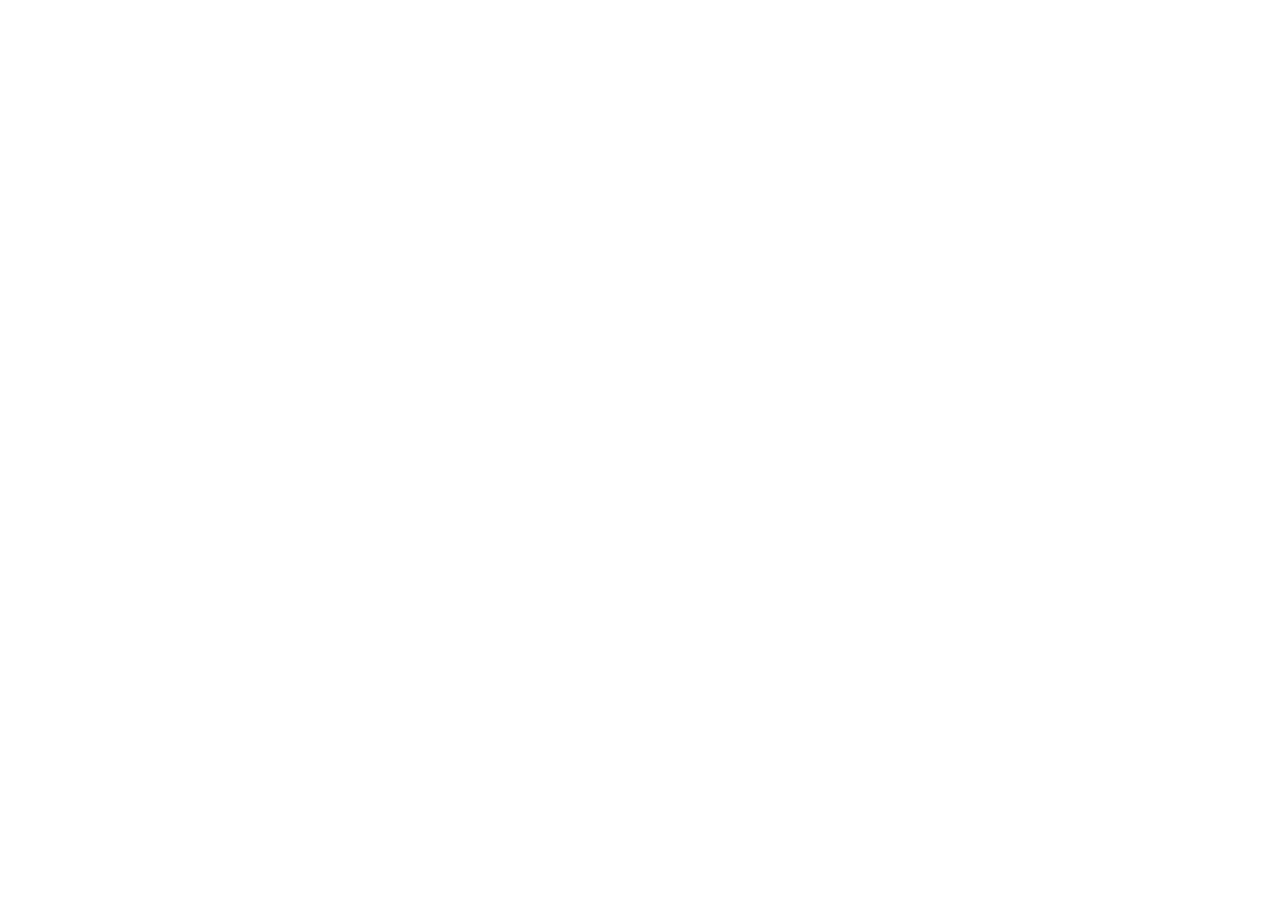
==== index.html @ fa28e3b9 "Add files via upload" ====
<!doctype html>
<html lang="en">
  <head>
    <meta charset="UTF-8" />
    <meta name="viewport" content="width=device-width, initial-scale=1.0" />
    <meta name="description" content="Digital Product Designer & Builder" />
    <title>Zoe’s Portfolio</title>
    <script type="module" crossorigin src="/assets/index-DohnIRMp.js"></script>
    <link rel="stylesheet" crossorigin href="/assets/index-BK97q9Hu.css">
  </head>
  <body>
    <div id="root"></div>
  </body>
</html>
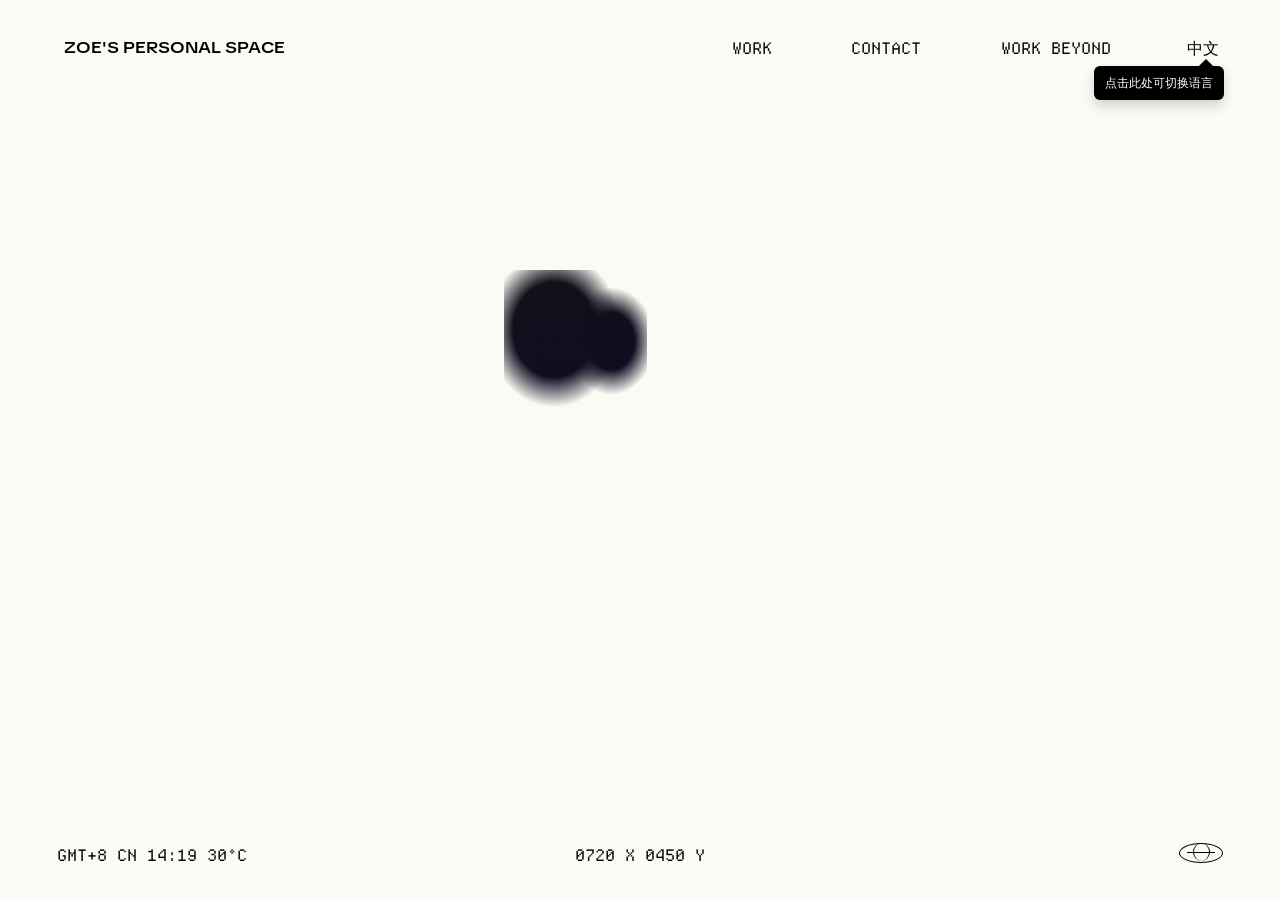
==== commit bbc1318e: "Add files via upload" ====
--- a/index.html
+++ b/index.html
@@ -5,7 +5,7 @@
     <meta name="viewport" content="width=device-width, initial-scale=1.0" />
     <meta name="description" content="Digital Product Designer & Builder" />
     <title>Zoe’s Portfolio</title>
-    <script type="module" crossorigin src="/assets/index-DohnIRMp.js"></script>
+    <script type="module" crossorigin src="/assets/index-DeuJqk6a.js"></script>
     <link rel="stylesheet" crossorigin href="/assets/index-BK97q9Hu.css">
   </head>
   <body>
--- a/assets/index-BK97q9Hu.css
+++ b/assets/index-BK97q9Hu.css
@@ -0,0 +1 @@
+@font-face{font-family:SourceHanSansCN;src:url(/fonts/SourceHanSansCN-Heavy.woff)format("woff");font-weight:900;font-display:swap}@font-face{font-family:TikTok;src:url(../fonts/TikTokSans.ttf)format("truetype");font-weight:100 900;font-display:swap}@font-face{font-family:GeistMono;src:url(../fonts/GeistMono[wght].ttf)format("truetype");font-weight:100 900;font-display:swap}@font-face{font-family:Departure;src:url(../fonts/DepartureMono-Regular.otf)format("opentype");font-weight:400;font-display:swap}:root{--label:#000;--label-d:#363630;--deep:#fbfaf4;--elevated:#efede7;--line:#3636301a;--accent:#c0fe04;--blue:#6196ff;color:var(--label);background:var(--deep);font-synthesis:none;font-family:TikTok,sans-serif}:root[data-theme=dark]{--label:#fff;--label-d:#e6e8e8;--deep:#0f1111;--elevated:#191b1b;--line:#e6e8e814}*{box-sizing:border-box}html,body,#root{min-width:320px;height:100%;margin:0;overflow:hidden}body{background:var(--deep)}a{color:inherit;text-decoration:none}button{color:inherit;font:inherit}.app-shell{isolation:isolate;background:var(--deep);color:#000;height:100%;position:relative}.light-field{z-index:-3;background:linear-gradient(135deg,#176bd8 0%,#76e6ff 55%,#fff 100%);transition:background .5s;position:fixed;inset:0;overflow:hidden}.light-field:before,.light-field:after{content:"";filter:blur(28px);opacity:.88;background:#fff9e9;border-radius:50%;width:105vw;height:22vw;min-height:180px;position:absolute;top:35%;left:-8vw;transform:rotate(32deg);box-shadow:0 -19vw 9vw #fbf6e7,0 20vw 11vw #e7f9ff}.light-field:after{opacity:.58;top:7%;left:28vw;transform:rotate(48deg)}:root[data-theme=dark] .light-field{background:linear-gradient(135deg,#176bd8 0%,#76e6ff 55%,#fff 100%)}:root[data-theme=dark] .light-field:before,:root[data-theme=dark] .light-field:after{opacity:.12;box-shadow:none;background:#2c4bd5}.canvas-shell{z-index:-2;pointer-events:none;position:fixed;inset:0}.canvas-shell canvas{display:block}.lenis{overscroll-behavior:none;scrollbar-color:var(--label) #50505038;scrollbar-width:auto;height:100%;overflow:hidden auto}.lenis::-webkit-scrollbar{width:8px}.lenis::-webkit-scrollbar-thumb{background:var(--label);border-radius:10px}.lenis::-webkit-scrollbar-track{background:#5050502e}html.home-document{height:auto;min-height:100%;overflow:clip auto}html.home-document body,html.home-document #root{height:auto;min-height:100%;overflow:visible}html.home-document .app-shell{height:auto;min-height:100svh}html.home-document .lenis{overscroll-behavior:auto;height:auto;overflow:visible}.solid-field{z-index:1;opacity:0;pointer-events:none;background:#e6e5e0;transition:opacity .42s;position:fixed;inset:0}.app-shell.on-solid .solid-field{opacity:1}.projection-shell{z-index:2;pointer-events:none;position:fixed;inset:0}.projection-shell canvas{display:block;width:100%!important;height:100%!important}:root[data-theme=dark] .projection-shell{filter:saturate(.38)brightness(.72);opacity:.78}.engineering-grid{z-index:20;pointer-events:none;background:repeating-linear-gradient(90deg,var(--line) 0 1px,transparent 1px calc(100% / 12)),repeating-linear-gradient(0deg,var(--line) 0 1px,transparent 1px calc(100% / 3));position:fixed;inset:0 3.8889%}.cross{color:#50505075;font:18px/1 GeistMono;position:absolute;transform:translate(-50%,-50%)}.cross-a{top:33.333%;left:0}.cross-b{top:33.333%;left:33.333%}.cross-c{top:33.333%;left:66.666%}.cross-d{top:33.333%;left:100%}.cross-e{top:66.666%;left:0}.cross-f{top:66.666%;left:66.666%}.site-header{z-index:40;justify-content:space-between;align-items:center;height:96px;display:flex;position:fixed;top:0;left:4.45%;right:4.45%}.brand{letter-spacing:-.025em;font-size:17px;font-weight:800}.desktop-nav{align-items:center;gap:50px;font:16px/1 Departure,monospace;display:flex}.desktop-nav button{cursor:pointer;background:0 0;border:0;padding:0}.menu-button{background:0 0;border:0;width:32px;height:32px;padding:6px;display:none;position:relative}.menu-button i{background:currentColor;height:2px;position:absolute;left:4px;right:4px}.nav-hint{z-index:50;pointer-events:none;opacity:0;visibility:hidden;flex-direction:row-reverse;padding:0 56px;transition:opacity .4s cubic-bezier(.25,1,.5,1),transform .4s cubic-bezier(.25,1,.5,1),visibility 0s .4s;display:flex;position:fixed;top:96px;left:0;right:0;transform:translateY(-4px)}.nav-hint.is-open{opacity:1;visibility:visible;transition:opacity .4s cubic-bezier(.25,1,.5,1),transform .4s cubic-bezier(.25,1,.5,1);transform:none}.nav-hint__column{background:var(--elevated);color:var(--label);text-transform:uppercase;flex:0 0 50%;padding:8px;font:14px/1.45 Departure,monospace;box-shadow:0 16px 42px #00000014}.nav-hint__column p{margin:0 0 22px}.nav-hint__column div{justify-content:space-between;gap:24px;display:flex}@media (width>=1280px){.nav-hint__column{flex-basis:33.3333%}}.contact-dialog{color:#f5f5f2;--lightningcss-light: ;--lightningcss-dark:initial;color-scheme:dark;background:#111116;border:1px solid #fff3;border-radius:14px;width:min(1104px,100vw - 48px);max-width:none;max-height:calc(100svh - 48px);margin:auto;padding:0;overflow:auto;box-shadow:0 32px 100px #00000094}.contact-dialog::backdrop{-webkit-backdrop-filter:blur(12px);background:#020305b8}.contact-dialog[open]{animation:.52s cubic-bezier(.16,1,.3,1) both contact-dialog-enter}.contact-dialog[open]::backdrop{animation:.36s ease-out both contact-backdrop-enter}.contact-dialog__panel{padding:34px}.contact-dialog__panel>header{border-bottom:1px solid #ffffff29;justify-content:space-between;align-items:center;padding-bottom:29px;font:14px/1 Departure,monospace;display:flex}.contact-dialog__panel>header p{margin:0}.contact-dialog__panel>header button{color:inherit;font:inherit;cursor:pointer;background:0 0;border:0}.contact-dialog__panel>header button:focus-visible,.contact-dialog__details a:focus-visible{outline-offset:5px;outline:2px solid #8248f3}.contact-dialog h2{letter-spacing:-.055em;margin:36px 0 50px;font-size:clamp(70px,7vw,125px);font-weight:800;line-height:.78}.contact-dialog__details{grid-template-columns:repeat(2,minmax(0,1fr));gap:14px;display:grid}.contact-dialog__details section{border:1px solid #ffffff26;border-radius:10px;flex-direction:column;justify-content:space-between;min-height:175px;padding:24px;display:flex}.contact-dialog__details span{color:#a893ff;font:13px/1 Departure,monospace}.contact-dialog__details strong,.contact-dialog__details a{color:#f5f5f2;letter-spacing:-.025em;overflow-wrap:anywhere;margin-top:22px;font-size:clamp(20px,2.1vw,30px);font-weight:650;line-height:1.05;text-decoration:none}.contact-dialog__wechat{grid-column:1/-1;grid-template-columns:1fr 228px;align-items:center;gap:34px;display:grid!important}.contact-dialog__wechat>div:first-child{flex-direction:column;min-width:0;display:flex}.contact-qr-frame{aspect-ratio:1;background:#f4f4ef;border-radius:8px;width:228px;padding:14px}.contact-qr-frame>img{object-fit:contain;width:100%;height:100%;display:block}.contact-qr-placeholder{background:#f4f4ef;grid-template-rows:repeat(21,1fr);grid-template-columns:repeat(21,1fr);width:100%;height:100%;padding:4px;display:grid;position:relative}.contact-qr-placeholder i{background:0 0}.contact-qr-placeholder i.is-filled{background:#111116}.contact-qr-placeholder b{aspect-ratio:1;color:#fff;background:#8248f3;border-radius:50%;place-items:center;width:38px;font:11px/1 Departure,monospace;display:grid;position:absolute;top:50%;left:50%;translate:-50% -50%;box-shadow:0 0 0 5px #f4f4ef}@keyframes contact-dialog-enter{0%{opacity:0;transform:translateY(28px)scale(.98)}to{opacity:1;transform:none}}@keyframes contact-backdrop-enter{0%{opacity:0}to{opacity:1}}@media (width<=640px){.contact-dialog{width:calc(100vw - 24px);max-height:calc(100svh - 24px)}.contact-dialog__panel{padding:18px}.contact-dialog h2{margin:28px 0 34px;font-size:16vw}.contact-dialog__details{grid-template-columns:1fr}.contact-dialog__details section{min-height:126px;padding:16px}.contact-dialog__wechat{grid-column:auto;grid-template-columns:1fr!important}.contact-qr-frame{justify-self:center;width:min(190px,100%);padding:12px}}.contact-dialog__details{grid-template-rows:repeat(2,minmax(0,1fr));grid-template-columns:repeat(2,minmax(0,1fr));align-items:stretch}.contact-dialog__details section{justify-content:flex-start;min-height:188px}.contact-dialog__details span{color:#86858a;font-size:26px}.contact-dialog__details strong,.contact-dialog__details a{margin-top:24px}.contact-dialog__wechat{flex-direction:column;grid-area:1/2/span 2;align-items:stretch;gap:24px;display:flex!important}.contact-dialog__wechat>div:first-child{flex:none}.contact-qr-frame{align-self:center;width:min(228px,100%);margin-top:auto}@media (width<=640px){.contact-dialog__details{grid-template-rows:none;grid-template-columns:1fr}.contact-dialog__details section{min-height:126px}.contact-dialog__details span{font-size:18px}.contact-dialog__wechat{grid-area:auto;gap:24px}.contact-qr-frame{margin-top:0}}.hud{z-index:40;pointer-events:none;grid-template-columns:1fr 1fr 1fr;align-items:end;font:16px/1 Departure,monospace;display:grid;position:fixed;bottom:37px;left:4.45%;right:4.45%}.hud span:nth-child(2){text-align:center}.globe{text-align:center;border:1.5px solid;border-radius:50%;justify-self:end;width:44px;height:20px;font-family:GeistMono;font-size:24px;line-height:16px}.mobile-clock,.mobile-ring{display:none}.hero{z-index:1;height:100svh;min-height:720px;padding:109px 4.45% 91px;position:relative}.hero-discipline{color:#000;letter-spacing:-.04em;text-transform:uppercase;font-variation-settings:"wght" 800,"wdth" 120;width:34%;font-size:clamp(42px,3.125vw,60px);font-weight:800;line-height:.9;position:absolute;top:108px;left:4.45%}.hero-principle{font:16px/1.55 GeistMono,monospace;position:absolute;top:95px;left:35.2%}.hero-bio{margin:0;font:16px/1.5 GeistMono,monospace;position:absolute;top:95px;left:66%}.hero h1{color:#000;letter-spacing:-.045em;font-variation-settings:"wght" 800,"wdth" 120;margin:0;font-size:clamp(88px,7.2vw,138px);font-weight:800;line-height:.89;position:absolute;bottom:94px;left:4.45%}.stickers{pointer-events:none;z-index:4;position:absolute;inset:0}.stickers img{object-fit:contain;filter:drop-shadow(0 1px #0000002e);width:94px;height:94px;animation:5s ease-in-out infinite alternate sticker-float;position:absolute}.sticker-a{top:-2%;left:35%;transform:rotate(7deg)}.sticker-b{top:18%;left:26%;transform:rotate(-13deg)}.sticker-c{top:25%;left:44%;transform:rotate(8deg)}.sticker-d{top:20%;left:71%;transform:rotate(14deg)}.sticker-e{top:43%;left:64%;transform:rotate(-20deg)}.sticker-f{top:52%;left:75%;transform:rotate(11deg)}.sticker-g{top:72%;left:66%;transform:rotate(-8deg)}.sticker-h{top:61%;left:84%;transform:rotate(18deg)}.sticker-i{top:87%;left:61%;transform:rotate(-16deg)}.sticker-j{top:90%;left:91%;transform:rotate(7deg)}.sticker-k{top:56%;left:46%;transform:rotate(-7deg)}.sticker-l{top:80%;left:37%;transform:rotate(17deg)}.stickers img:nth-child(2n){animation-delay:-2.1s}.stickers img:nth-child(3n){animation-delay:-3.4s}@keyframes sticker-float{to{translate:0 12px;rotate:4deg}}.about{background:var(--deep);z-index:3;grid-template-columns:repeat(12,1fr);gap:0;min-height:900px;padding:104px 4.45%;display:grid;position:relative}.portrait{aspect-ratio:1;object-fit:cover;filter:grayscale(.2);opacity:.74;grid-column:1/span 3;width:100%}.about-copy{grid-column:5/span 8;padding-left:8px}.about-copy p{letter-spacing:-.046em;margin:0 0 43px;font-size:clamp(43px,4.2vw,66px);line-height:.93}.about-copy .muted{color:#8f908c}.about-copy a{color:var(--label);text-underline-offset:8px;text-decoration:underline;text-decoration-thickness:2px}.work-section{z-index:3;background:var(--deep);min-height:2550px;padding:0 4.45% 110px;position:relative}.work-grid{grid-template-columns:repeat(12,1fr);gap:130px 0;display:grid}.work-image{background:#b8b8b8;position:relative;overflow:hidden}.work-image>img{width:100%;height:auto;transition:opacity .25s,transform .45s;display:block}.work-hover{opacity:0;object-fit:cover;position:absolute;inset:0;height:100%!important}.work-card:hover .work-image>img:first-child{transform:scale(1.008)}.work-image span{background:var(--accent);color:#000;padding:1px 4px;font:12px/1.35 Departure,monospace;position:absolute;top:0;right:0}.work-card p{justify-content:space-between;margin:12px 0 0;font-size:14px;line-height:1;display:flex}.work-card p b,.work-card p em{font-style:normal;font-weight:400}.work-card p em{font-family:Departure,monospace}.square .work-image{aspect-ratio:1}.square .work-image img{object-fit:cover;height:100%}.portrait .work-image{aspect-ratio:.711}.portrait .work-image img{object-fit:cover;height:100%}.hyperspace{z-index:30;color:#000;background:0 0;height:800svh;transition:color .3s ease-out;position:relative}.hyperspace.is-arrow-fullscreen{color:#fff}.hyper-sticky{background:0 0;height:100svh;position:sticky;top:0;overflow:hidden}.hyper-sticky canvas{z-index:1;width:100%;height:100%;position:absolute;inset:0;background:0 0!important}.hyper-copy{z-index:2;text-align:center;letter-spacing:-.04em;pointer-events:none;flex-direction:column;justify-content:center;align-items:center;font-size:clamp(60px,6.8vw,108px);font-weight:800;line-height:.9;display:flex;position:absolute;inset:0}.hyper-copy strong{transition:opacity .45s,transform .55s;display:block}.hyper-copy--two,.hyper-copy--last{opacity:0}.stage-0 .hyper-copy--one strong:nth-child(2),.stage-0 .hyper-copy--one strong:nth-child(3){opacity:.13}.stage-1 .hyper-copy--one strong:nth-child(3){opacity:.18}.stage-2 .hyper-copy--one,.stage-3 .hyper-copy--one{opacity:0}.stage-2 .hyper-copy--two,.stage-3 .hyper-copy--two{opacity:1}.stage-2 .hyper-copy--two strong:nth-child(3){opacity:.14}.hyper-principles{opacity:0;z-index:2;pointer-events:none;transition:opacity .5s;position:absolute;inset:0}.hyper-principles span{text-align:center;width:260px;font:20px/1.12 Departure,monospace;position:absolute}.hyper-principles span:first-child{top:18%;left:17%}.hyper-principles span:nth-child(2){top:18%;right:17%}.hyper-principles span:nth-child(3){bottom:17%;left:17%}.hyper-principles span:nth-child(4){bottom:17%;right:17%}.hyper-principles i{border:3px solid var(--accent);border-radius:50%;width:344px;height:344px;position:absolute;top:50%;left:50%;translate:-50% -50%}.hyper-principles i:last-child{width:230px;height:230px}.stage-4 .hyper-copy--two,.stage-5 .hyper-copy--two{opacity:0}.stage-4 .hyper-principles,.stage-5 .hyper-principles{opacity:1}.stage-6 .hyper-principles,.stage-7 .hyper-principles{opacity:0}.stage-6 .hyper-copy--last,.stage-7 .hyper-copy--last{opacity:1}.stage-6 .hyper-copy--last strong:last-child{opacity:.14}.contact-footer{z-index:3;height:100svh;min-height:720px;padding:64px 4.45%;position:relative;overflow:hidden}.footer-title{letter-spacing:-.055em;grid-template-columns:1fr 1fr;align-content:space-between;font-size:clamp(75px,10.2vw,157px);font-weight:800;line-height:.77;display:grid;position:absolute;inset:55px 4.45% 80px}.footer-title span:nth-child(2){text-align:right}.footer-title span:nth-child(3){grid-column:1/-1}.footer-title span:nth-child(4){text-align:right;grid-column:1/-1}.stickers--footer{z-index:3}.terminal-glyphs{color:var(--accent);z-index:4;font:clamp(28px,5vw,72px)/1 Departure,monospace;position:absolute;inset:0}.terminal-glyphs span{position:absolute}.terminal-glyphs span:first-child{top:38%;left:20%}.terminal-glyphs span:nth-child(2){top:38%;right:20%}.terminal-glyphs span:nth-child(3){top:59%;right:18%}.terminal-glyphs span:nth-child(4){bottom:12%;left:7%}.terminal-glyphs span:nth-child(5){bottom:7%;left:42%}.footer-links{z-index:5;gap:34px;font:14px/1 Departure,monospace;display:flex;position:absolute;bottom:31px;left:4.45%;right:4.45%}.footer-links span{margin-left:auto}.mobile-menu{background:var(--accent);color:#000;z-index:100;flex-direction:column;gap:12px;padding:28px 24px;font-size:12vw;font-weight:800;transition:translate .5s cubic-bezier(.22,1,.36,1);display:flex;position:fixed;inset:0;translate:100%}.mobile-menu.is-open{translate:0}.mobile-menu button{color:inherit;background:0 0;border:0;padding:0}.mobile-menu .menu-contact{font:inherit;font-size:inherit;font-weight:inherit;line-height:inherit;text-align:left}.mobile-menu .menu-close{align-self:flex-end;margin-bottom:60px;font:14px Departure}.menu-controls{gap:24px;margin-top:auto;font:14px/1 Departure,monospace;display:flex}.menu-controls button{font:inherit}.case-shell{background:var(--deep);height:100%;color:var(--label);transition:background .35s,color .35s;position:relative}.case-scroll{overscroll-behavior:contain;scrollbar-width:none;height:100%;overflow:hidden auto}.case-scroll::-webkit-scrollbar{display:none}.case-article{width:min(832px,100% - 48px);margin:0 auto;padding:192px 0 128px;font-size:16px;line-height:1.625}.case-article h1{letter-spacing:-.035em;margin:0;font-size:48px;font-weight:700;line-height:1.08}.case-article .case-date{color:#898985;margin:4px 0 14px;font:16px/1.4 TikTok,sans-serif}.case-article hr{border:0;border-top:1px solid var(--line);margin:0 0 14px}.case-article .case-year{color:#898985;margin:0 0 18px}.case-article p{margin:0 0 20px}.case-intro>p:not(.case-date):not(.case-year){color:#8b8b87}.case-intro a{color:var(--label)}.case-article a{text-underline-offset:3px;text-decoration:underline}.case-article code{background:var(--elevated);border-radius:4px;padding:2px 5px;font:14px/1.45 GeistMono,monospace}.case-article h2{letter-spacing:-.025em;margin:58px 0 18px;font-size:28px;line-height:1.15}.case-article h2.case-major{margin-top:66px;font-size:31px}.case-article h3{margin:48px 0 14px;font-size:22px;line-height:1.2}.case-article ul{margin:16px 0 28px;padding-left:22px}.case-article li{line-height:1.625}.case-article li::marker{color:var(--accent)}.case-pill{background:var(--elevated);border-radius:999px;justify-content:center;align-items:center;width:100%;height:52px;margin:8px 0 24px;padding:0 16px;font:16px/1 TikTok,sans-serif;display:flex;color:var(--label)!important;text-decoration:none!important}.case-figure img{background:var(--elevated);border:1px solid var(--line);border-radius:2px;width:100%;height:auto;display:block}.case-figure figcaption{color:#8a8a86;margin-top:8px;font-size:16px}.case-media-grid{grid-template-columns:repeat(2,minmax(0,1fr));gap:8px;margin-top:0;display:grid}.case-media-grid .case-figure,.case-section{margin:0}.case-module-list{margin:0 0 32px;padding-left:22px}.case-module-list li{padding:2px 0}.case-module-list li::marker{color:var(--accent)}.case-article pre{background:var(--elevated);color:var(--label-d);white-space:pre;border-radius:12px;margin:22px 0 25px;padding:46px 20px 17px;font:14px/1.65 GeistMono,monospace;position:relative;overflow:auto}.case-article pre:before{content:"Bash";border-bottom:1px solid var(--line);color:#aaa;align-items:center;height:36px;font:12px/1 GeistMono,monospace;display:flex;position:absolute;top:0;left:20px;right:20px}.case-article pre:after{content:"COPY";color:#8d8d89;font:11px/1 Departure,monospace;position:absolute;top:13px;right:20px}.case-article pre code{background:0 0;padding:0}.case-metadata{background:var(--elevated);border-radius:12px;margin:96px 0 0;padding:24px}.case-metadata>p{color:#898985;margin:0 0 28px;font-size:14px}.case-metadata dl{margin:0}.case-metadata dl div{border-top:1px solid var(--line);grid-template-columns:1fr 1fr;padding:13px 0;font-size:14px;display:grid}.case-metadata dt{color:#898985}.case-metadata dd{text-align:right;margin:0}.reunimos-frame{background:#dcd6ef;border:0;border-radius:12px;width:100%;height:600px;margin:18px 0 0;display:block}.route-transition{z-index:120;pointer-events:none;opacity:0;clip-path:circle(0);background:#0f1111;transition:clip-path .52s cubic-bezier(.22,1,.36,1),opacity 0s .52s;position:fixed;inset:0}.route-transition i{opacity:.12;background-image:radial-gradient(circle,#fff 1px,#0000 1.3px);background-size:16px 16px;position:absolute;inset:0}.route-is-covering .route-transition{opacity:1;clip-path:circle(145%);transition:clip-path .52s cubic-bezier(.22,1,.36,1)}@media (width<=1023px){.engineering-grid{background:repeating-linear-gradient(90deg,var(--line) 0 1px,transparent 1px 50%),repeating-linear-gradient(0deg,var(--line) 0 1px,transparent 1px calc(100% / 3));inset:0 16px}.cross-b,.cross-c,.cross-f{left:50%}.cross-d{left:100%}.site-header{height:72px;left:24px;right:24px}.brand{font-size:17px}.desktop-nav,.nav-hint{display:none}.menu-button{display:block}.hud{font-size:16px;display:block;bottom:25px;left:24px;right:24px}.hud>span:not(.mobile-clock):not(.mobile-ring){display:none}.mobile-clock,.mobile-ring{display:block}.mobile-ring{font-family:GeistMono;font-size:20px;position:absolute;bottom:0;right:7px}.hero{height:100svh;min-height:680px;padding:0 24px}.hero-discipline,.hero-principle{display:none}.hero h1{font-size:clamp(29px,8.2vw,39px);line-height:.92;top:73px;bottom:auto;left:24px}.hero-bio{font-size:16px;line-height:1.5;inset:auto 24px 76px}.desktop-only{display:none}.stickers img{width:61px;height:61px}.sticker-a{top:-2%;left:67%}.sticker-b{top:8%;left:68%}.sticker-c{top:19%;left:38%}.sticker-d{top:15%;left:78%}.sticker-e{top:44%;left:22%}.sticker-f{top:46%;left:65%}.sticker-g{top:38%;left:45%}.sticker-h{top:58%;left:80%}.sticker-i{top:88%;left:46%}.sticker-j{top:97%;left:-5%}.sticker-k{top:39%;left:70%}.sticker-l{top:67%;left:21%}.about{min-height:1180px;padding:100px 24px;display:block}.portrait{width:50%;margin:0 0 100px}.about-copy{padding:0}.about-copy p{margin-bottom:46px;font-size:clamp(34px,9.8vw,48px);line-height:.98}.work-section{min-height:3300px;padding:0 16px 100px}.work-grid{grid-template-columns:1fr 1fr;row-gap:85px}.work-card{padding:8px;grid-column:auto!important}.work--hero,.work--wide-left,.work--wide-right{grid-column:1/-1!important}.work-card p{gap:12px;font-size:12px}.work-card p em{text-align:right}.work-image span{font-size:10px}.hyper-copy{font-size:13vw}.hyper-principles span{width:130px;font-size:12px}.hyper-principles span:first-child{top:18%;left:3%}.hyper-principles span:nth-child(2){top:18%;right:3%}.hyper-principles span:nth-child(3){bottom:18%;left:3%}.hyper-principles span:nth-child(4){bottom:18%;right:3%}.hyper-principles i{width:260px;height:260px}.hyper-principles i:last-child{width:170px;height:170px}.contact-footer{min-height:680px;padding:40px 24px}.footer-title{flex-direction:column;justify-content:space-between;font-size:15vw;line-height:.82;display:flex;inset:76px 24px 92px}.footer-title span:nth-child(2),.footer-title span:nth-child(4){text-align:right}.footer-links{gap:14px;font-size:10px;left:24px;right:24px}.footer-links span{display:none}.stickers--footer img{width:80px;height:80px}.terminal-glyphs{font-size:11vw}}.site-header{pointer-events:none;align-items:center;height:96px;top:0;left:56px;right:56px}.site-header>a,.site-header nav,.site-header button{pointer-events:auto}.brand,.desktop-nav>a,.desktop-nav>button,.desktop-nav .work-nav>a{text-transform:uppercase;padding:8px;position:relative}.brand{letter-spacing:0;white-space:nowrap;font-variation-settings:"wght" 800,"wdth" 120;align-items:center;width:clamp(320px,31.25vw,600px);height:82px;padding:30px 8px;font-size:clamp(26px,2.083vw,40px);font-weight:800;line-height:1;display:flex}.brand:before,.desktop-nav>a:before,.desktop-nav>button:before,.desktop-nav .work-nav>a:before{content:"";pointer-events:none;border:2px dotted #0000;transition:border-color .2s;position:absolute;inset:0}.desktop-nav{text-transform:uppercase;justify-content:space-between;gap:clamp(12px,.833vw,16px);width:clamp(520px,36.44vw,700px);height:82px;font-family:Departure,monospace;font-size:clamp(24px,1.5625vw,30px);font-weight:600;line-height:1}.desktop-nav .language-switch{text-transform:none;min-width:42px;padding-inline:4px}@media (width>=1280px){.desktop-nav{width:clamp(520px,36.44vw,700px)}}@media (hover:hover){.brand:hover:before,.desktop-nav>a:hover:before,.desktop-nav>button:hover:before,.desktop-nav .work-nav>a:hover:before{border-color:currentColor}}.work-nav{align-items:center;height:100%;display:flex;position:relative}.work-dropdown{z-index:60;-webkit-backdrop-filter:blur(12px);opacity:0;visibility:hidden;pointer-events:none;background:#ffffff80;border:1px dotted;flex-direction:column;min-width:240px;padding:8px 0;transition:opacity .2s,transform .2s,visibility 0s linear .2s;display:flex;position:absolute;top:calc(100% - 8px);right:0;transform:translateY(-8px)}.work-nav:hover .work-dropdown,.work-nav:focus-within .work-dropdown{opacity:1;visibility:visible;pointer-events:auto;transition-delay:0s;transform:none}.work-dropdown a{color:inherit;white-space:nowrap;padding:10px 16px;font:14px/1 Departure,monospace;display:block}.work-dropdown a:hover,.work-dropdown a:focus-visible{background:#bfeaff;outline:none}.menu-button{width:40px;height:40px;padding:8px}.menu-button i{height:2px;left:8px;right:8px}.menu-button i:first-child{top:14px}.menu-button i:last-child{top:24px}.about,.work-section{background:0 0}.about{grid-template-columns:repeat(12,minmax(0,1fr));height:auto;min-height:0;padding:96px 56px 112px}.about-portrait-wrap{aspect-ratio:1;grid-column:1/span 3;padding:8px;position:relative}.about-copy{flex-direction:column;grid-column:5/span 8;gap:24px;padding:0;display:flex}.about-copy p{letter-spacing:0;margin:0;padding:8px;font-size:4.2svw;line-height:1}.about-copy .muted{color:var(--label-d);opacity:.48}.svg-sign{z-index:4;pointer-events:none;width:75%;position:absolute;top:-3.125%;left:-8.333%;overflow:visible}.svg-sign__path{opacity:0;fill:none;stroke-linecap:round;stroke-linejoin:round;stroke-dasharray:var(--path-len);stroke-dashoffset:var(--path-len)}.svg-sign.is-drawing .svg-sign__path{animation:svg-sign-show 0s linear var(--path-delay) forwards,svg-sign-draw var(--path-dur) linear var(--path-delay) forwards}@keyframes svg-sign-show{to{opacity:1}}@keyframes svg-sign-draw{to{stroke-dashoffset:0}}.work-section{min-height:0;margin:0;padding:96px 56px}.work-grid{grid-template-columns:repeat(12,minmax(0,1fr));gap:calc(8.33333vw - 9.33333px) 0}.work-card{padding:8px;display:block}.work-card--placeholder{visibility:hidden;pointer-events:none}.work-image{background:0 0;width:100%;position:relative;overflow:visible}.work-image>img{visibility:hidden;object-fit:cover;filter:none;width:100%;height:100%;display:block;opacity:0!important}.work-image span{z-index:2;text-transform:uppercase;font-size:12px;line-height:1.35}.work-card p{text-transform:uppercase;gap:12px;margin:12px 0 0;font-size:14px;line-height:20px}.portrait .work-image,.square .work-image{aspect-ratio:auto}.portrait .work-image img,.square .work-image img{height:100%}.pixel-cursor-trail{z-index:35;pointer-events:none;position:fixed;inset:0;overflow:hidden}.pixel-cursor-trail i{opacity:0;will-change:transform,opacity;background:#c0fe04;width:16px;height:16px;position:absolute;top:0;left:0}.hyper-sticky canvas{display:block}.hyper-copy{letter-spacing:0;text-transform:uppercase;font-variation-settings:"wdth" 120;font-size:6.8svw;line-height:1}.hyper-copy strong{font:inherit;font-weight:800}.hyper-principles.phase-content>span{padding:8px;font-size:30px;line-height:1.25}@media (width<=1279px) and (width>=1024px){.work--wide-left{grid-column:1/span 6}.work--wide-right{grid-column:7/span 6}.work--small-a{grid-column:5/span 4}.work--small-b{grid-column:9/span 4}.work--third-a{grid-column:1/span 4}.work--third-b{grid-column:5/span 4}.work--third-c{grid-column:9/span 4}}@media (width<=1023px){.site-header{height:72px;left:24px;right:24px}.brand{width:auto;height:auto;padding:0;font-size:17px;line-height:24px}.brand:before{inset:-8px}.about{grid-template-columns:repeat(12,minmax(0,1fr));gap:0;height:auto;min-height:0;padding:72px 16px 112px;display:grid}.about-portrait-wrap{grid-column:1/span 6;margin:0 0 96px;padding:8px}.about-portrait{width:100%;height:100%;margin:0}.about-copy{grid-column:1/-1;gap:24px;padding:0}.about-copy p{padding:8px;font-size:9.8svw;line-height:1}.work-section{height:auto;min-height:0;padding:72px 16px 112px}.work-grid{grid-template-columns:repeat(12,minmax(0,1fr));row-gap:calc(8.33333vw - 2.66667px)}.work-card{padding:8px}.work--hero,.work--wide-left,.work--wide-right{grid-column:1/-1!important}.work--small-a,.work--small-b,.work--third-a,.work--third-b,.work--third-c{grid-column:span 6!important}.work-card p{font-size:12px}.work-image span{font-size:10px}.pixel-cursor-trail{display:none}.hyper-copy{font-size:7.2svw}.hyper-principles.phase-content>span{padding:8px;font-size:5.6svw;line-height:1.25}}@media (prefers-reduced-motion:reduce){*,:before,:after{scroll-behavior:auto!important;animation-duration:.001ms!important;animation-iteration-count:1!important}.hyper-sticky canvas{opacity:.7}}@media (width>=1024px){.hero h1{font-size:clamp(88px,7.2vw,138px)}.about{height:792px;min-height:0;padding:104px 3.8889%}.portrait{filter:grayscale(.9);opacity:.43;padding:8px}.about-copy{padding:0 8px}.about-copy p{letter-spacing:0;line-height:1}.work-section{padding-left:3.8889%;padding-right:3.8889%}.work-grid{row-gap:111px}.work-section{margin-bottom:-23px}}.work-image{background:#b5b5b5}.work-image>img{opacity:.36;filter:saturate(.32)brightness(1.12)}.work-card:hover .work-hover{opacity:.42}.globe{font-size:0;line-height:normal;position:relative}.globe:before{content:"";border-top:1px solid;position:absolute;top:8px;left:7px;right:7px}.globe:after{content:"";border-left:1px solid;border-right:1px solid;border-radius:50%;width:15px;height:18px;position:absolute;top:-1px;left:13px}@media (width<=1023px){.about{height:900px;min-height:0;padding:100px 16px}.portrait{filter:grayscale(.9);opacity:.43;padding:8px}.about-copy{padding:0 8px}.about-copy p{letter-spacing:0;line-height:1}.work-section{height:1961px;min-height:0}.work-grid{row-gap:33px}}.site-header,.hud{transition:color .3s ease-out}.app-shell:not(.on-black) .site-header,.app-shell:not(.on-black) .hud{color:#000}.app-shell:not(.on-black) .engineering-grid{--line:#3636301a}.app-shell.on-black .site-header,.app-shell.on-black .hud{color:#fff}.app-shell.on-black .engineering-grid{--line:#ffffff1a}.stage-4 .hyper-copy--one,.stage-5 .hyper-copy--one,.stage-6 .hyper-copy--one,.stage-7 .hyper-copy--one{opacity:0}.hyper-copy strong{font-variation-settings:"wdth" 120}@media (width<=1023px){.hyper-copy{font-size:7.2svw}.hyper-principles span{width:150px;font:20px/1.12 TikTok,sans-serif}.hyper-principles i,.hyper-principles i:last-child{border-width:2px;width:78%;height:44px}.hyper-principles i:first-of-type{top:39%}.hyper-principles i:nth-of-type(2){top:45%}.hyper-principles i:nth-of-type(3){top:52%}.hyper-principles i:nth-of-type(4){top:57.5%}.hyper-principles i:nth-of-type(5){top:64%}.hyper-principles span:first-child{text-align:left;top:24%;left:6%}.hyper-principles span:nth-child(2){text-align:left;top:36%;left:36%}.hyper-principles span:nth-child(3){text-align:left;top:51%;bottom:auto;left:6%}.hyper-principles span:nth-child(4){text-align:left;inset:64% auto auto 36%}}.mobile-clock--dark{display:none}.footer-title{opacity:0}.preloader{z-index:80;pointer-events:none;background:#0f1111;animation:.25s 1.55s both preloader-hide;position:fixed;inset:0}.preloader:before{content:"";-webkit-mask-image:radial-gradient(circle at 50% 50%,transparent 0,transparent var(--hole,0%),#000 calc(var(--hole,0%) + 1%));mask-image:radial-gradient(circle at 50% 50%,transparent 0,transparent var(--hole,0%),#000 calc(var(--hole,0%) + 1%));background:#fbfaf4;animation:1.4s cubic-bezier(.22,1,.36,1) .15s both preloader-hole;position:absolute;inset:0}.preloader i{opacity:.42;mix-blend-mode:multiply;background-image:radial-gradient(circle,#0f1111 1.2px,#0000 1.4px);background-size:16px 16px;animation:1.4s .15s both preloader-dots;position:absolute;inset:0}@property --hole{syntax:"<percentage>";inherits:false;initial-value:0%}@keyframes preloader-hole{to{--hole:145%}}@keyframes preloader-dots{to{opacity:0}}@keyframes preloader-hide{to{opacity:0;visibility:hidden}}:root[data-theme=dark] .preloader:before{background:#0f1111}:root[data-theme=dark] .preloader{background:#00000d}@media (width<=1023px){.app-shell.on-black .mobile-clock--light{display:none}.app-shell.on-black .mobile-clock--dark{display:block}.app-shell.on-footer .mobile-clock{display:none}.mobile-ring{border:3px solid;border-radius:50%;width:12px;height:12px;font-size:0!important;bottom:0!important;right:8px!important}.app-shell.on-black .mobile-ring{border:5px solid #464646;border-right-color:#fff;width:29px;height:29px;bottom:-7px!important}.footer-links{display:none}.terminal-glyphs span:first-child,.terminal-glyphs span:nth-child(2){top:45%}.terminal-glyphs span:nth-child(3){top:52%}.terminal-glyphs span:nth-child(n+4){font-size:12px}.terminal-glyphs span:nth-child(4){bottom:118px;left:24px}.terminal-glyphs span:nth-child(5){bottom:78px;left:50%}.terminal-glyphs span:nth-child(6){bottom:78px;left:24px}.terminal-glyphs span:nth-child(7){bottom:78px;left:34%}.terminal-glyphs span:nth-child(8){color:var(--label);bottom:27px;left:24px}.case-article{width:auto;margin:0;padding:126px 24px 104px;font-size:16px;line-height:1.58}.case-article h1{font-size:38px;line-height:1.04}.case-article .case-date{margin-top:8px}.case-article hr{margin-bottom:24px}.case-article h2{margin-top:58px;font-size:27px}.case-article h3{font-size:21px}.case-media-grid{grid-template-columns:1fr;gap:10px}.case-pill{margin-bottom:34px}.case-article pre{margin-left:-8px;margin-right:-8px;padding:20px;font-size:12px}.case-metadata{margin-top:72px;padding:20px}.reunimos-frame{border-radius:14px;height:600px}}.case-metadata{background:var(--elevated);border-radius:12px;margin-top:64px;padding:24px;font-size:14px}.case-metadata h2{letter-spacing:0;margin:0 0 24px;font-size:16px}.metadata-stats{border-bottom:1px solid var(--line);grid-template-columns:repeat(3,1fr);padding-bottom:27px;margin:0 0 27px!important;display:grid!important}.metadata-stats div{border:0!important;padding:0!important;display:block!important}.metadata-stats dt{color:var(--label);margin:0 0 8px;font-weight:700}.metadata-stats dd{color:#898985;font-family:Departure,monospace;text-align:left!important;margin:0!important}.metadata-links{grid-template-columns:repeat(3,1fr);display:grid}.metadata-links strong{font-weight:700}.metadata-links>div{color:#898985;flex-direction:column;gap:6px;font-family:Departure,monospace;display:flex}.metadata-links a{text-decoration:none}@media (width<=1023px){.case-article hr{margin-bottom:20px}.case-article pre{padding:46px 20px 17px}.case-metadata{margin-top:56px;padding:20px}.case-metadata h2{margin-top:0;font-size:16px}.metadata-stats{grid-template-columns:1fr;gap:18px}.metadata-links{grid-template-columns:1fr 1fr;gap:20px}.metadata-links>strong{grid-column:1/-1}}.case-lede{margin-top:16px}.case-lede>p{color:#8b8b87;margin:0}.case-lede>p+p{margin-top:12px}.case-lede a{color:var(--label)}.case-article h2{font-size:24px}.case-article h2.case-major{font-size:28px}.case-article h3{font-size:20px}.case-article p{margin-bottom:16px}.case-figure,.case-pill{margin:24px 0}.case-metadata h2{font-size:16px}@media (width<=1023px){.case-article{padding-top:calc(72px + 10svh);font-size:14px;line-height:1.625}.case-article h1{font-size:30px}.case-article .case-date,.case-article .case-year{font-size:14px}.case-article h2{margin-top:40px;font-size:20px}.case-article h2.case-major{margin-top:48px;font-size:24px}.case-article h3{margin-top:36px;font-size:18px}.case-article p{margin-bottom:14px}.case-figure figcaption{font-size:14px}.case-metadata{padding:16px}.metadata-stats,.metadata-links{grid-template-columns:repeat(2,1fr);gap:24px}.metadata-links>strong{display:none}}.case-shell{--elevated:#36363009}:root[data-theme=dark] .case-shell{--elevated:#e6e8e80d}.metadata-stats{border-bottom-style:dashed}.case-wasm_design_utils pre:before{content:"JavaScript"}.case-wasm_design_utils pre:first-of-type:before{content:"Bash"}.case-shore_icon pre:first-of-type:before{content:"XML"}.case-shore_icon pre:last-of-type:before{content:"JSON"}.case-figure img{cursor:zoom-in}.case-lightbox{z-index:70;opacity:0;visibility:hidden;pointer-events:none;background:#080909f0;place-items:center;padding:56px;transition:opacity .35s,visibility 0s .35s;display:grid;position:fixed;inset:0}.case-lightbox.is-open{opacity:1;visibility:visible;pointer-events:auto;transition:opacity .35s}.case-lightbox img{object-fit:contain;cursor:zoom-out;filter:drop-shadow(0 22px 70px #00000052);max-width:100%;max-height:100%;display:block}.case-lightbox button{color:#fff;cursor:pointer;background:0 0;border:0;font:14px/1 Departure,monospace;position:absolute;top:24px;right:24px}@media (width<=1023px){.case-lightbox{padding:48px 16px 24px}.case-lightbox button{top:16px;right:16px}}.case-shell-reunimos,.case-shell-reunimos .case-scroll{background:#111}.case-shell-reunimos .site-header,.case-shell-reunimos .hud{color:#fff}.case-article.case-reunimos{width:min(1800px,100vw - clamp(32px,5.833vw,112px));margin:0 auto;padding:96px 0 0;font-size:0;line-height:0}.case-shell-inspire_mono,.case-shell-inspire_mono .case-scroll{background:#000}.case-article.case-inspire_mono{width:min(1800px,100vw - clamp(32px,5.833vw,112px));margin:0 auto;padding:96px 0 0}.case-full-image-wrap{width:100%;position:relative;overflow:hidden}.case-full-image{-webkit-user-select:none;user-select:none;width:100%;height:auto;display:block}.case-motion-sentinel{z-index:0;pointer-events:none;width:1px;position:absolute;left:0}.case-motion-sentinel--hero{height:8.2%;top:0}.case-motion-cover,.case-motion-slice{left:var(--slice-left);top:var(--slice-top);width:var(--slice-width);height:var(--slice-height);pointer-events:none;position:absolute}.case-motion-cover{z-index:1;background:var(--slice-cover)}.case-motion-slice{z-index:2;contain:paint;overflow:hidden}.case-motion-slice img{left:var(--image-left);top:var(--image-top);width:var(--image-width);-webkit-user-select:none;user-select:none;max-width:none;height:auto;display:block;position:absolute}.case-hero-slice--stars{-webkit-mask-image:radial-gradient(53% 62% at 35% 42%,#000 0 54%,#0000 88%),radial-gradient(34% 42% at 75%,#000 0 48%,#0000 90%);mask-image:radial-gradient(53% 62% at 35% 42%,#000 0 54%,#0000 88%),radial-gradient(34% 42% at 75%,#000 0 48%,#0000 90%)}.case-motion-cover.case-hero-slice--stars{z-index:3}.case-motion-slice.case-hero-slice--stars{z-index:4}.case-motion-cover.case-hero-slice--device,.case-motion-slice.case-hero-slice--device{-webkit-mask-composite:source-in;-webkit-mask-image:linear-gradient(90deg,#0000 0,#000 3% 100%),linear-gradient(#0000 0,#000 6% 100%);mask-image:linear-gradient(90deg,#0000 0,#000 3% 100%),linear-gradient(#0000 0,#000 6% 100%);-webkit-mask-composite:source-in;mask-composite:intersect}.case-hero-motion--armed .case-hero-slice.case-motion-slice{opacity:0;transform:translate(48%)}.case-hero-motion--playing .case-hero-slice.case-motion-slice{will-change:transform,opacity;animation:2.6s both case-hero-enter}.case-hero-motion--settled .case-hero-slice--stars.case-motion-slice{will-change:transform;animation:3.4s ease-in-out infinite case-star-float}@keyframes case-hero-enter{0%{opacity:0;transform:translate(48%)}10%{opacity:1}66%{opacity:1;transform:translate(0,0)}76%{transform:translate(-2.2%)}84%{transform:translate(1.3%)}91%{transform:translate(-.6%)}96%{transform:translate(.25%)}to{opacity:1;transform:translate(0,0)}}@keyframes case-star-float{0%,to{transform:translate(0,0)}50%{transform:translateY(-7%)}}.case-row-reveal-sentinel{z-index:0;left:0;top:var(--reveal-top);width:1px;height:var(--reveal-height);pointer-events:none;position:absolute}.case-row-reveal{z-index:5;left:0;right:0;top:var(--row-top);height:var(--row-height);pointer-events:none;contain:paint;background:#000;position:absolute;overflow:hidden}.case-row-reveal__image{left:0;top:var(--image-top);-webkit-user-select:none;user-select:none;width:100%;max-width:none;height:auto;display:block;position:absolute}.case-row-motion--armed .case-row-reveal__image{clip-path:inset(0 100% 0 0);opacity:0;transform:translate(-1.5%)}.case-row-motion--shown .case-row-reveal__image{clip-path:inset(0);opacity:1;transform:translate(0,0)}.case-row-motion--playing .case-row-reveal__image{will-change:clip-path,transform,opacity;animation:case-row-wipe 2s cubic-bezier(.16,1,.3,1) var(--row-delay) both}@keyframes case-row-wipe{0%{clip-path:inset(0 100% 0 0);opacity:.72;transform:translate(-1.5%)}12%{opacity:1}to{clip-path:inset(0);opacity:1;transform:translate(0,0)}}.case-objective-sentinel{z-index:0;pointer-events:none;width:1px;height:7.479%;position:absolute;top:24.3066%;left:0}.case-motion-cover.case-objective-slice{z-index:5}.case-motion-slice.case-objective-card-1{z-index:9}.case-motion-slice.case-objective-card-2{z-index:8}.case-motion-slice.case-objective-card-3{z-index:7}.case-motion-slice.case-objective-summary{z-index:10}.case-objective-motion--armed .case-objective-slice.case-motion-slice{opacity:0}.case-objective-motion--armed .case-objective-card.case-motion-slice{transform:translate(-18%)}.case-objective-motion--armed .case-objective-summary.case-motion-slice{transform:translateY(18%)}.case-objective-motion--playing .case-objective-card.case-motion-slice{will-change:transform,opacity;animation:case-objective-card-enter .9s cubic-bezier(.22,1,.36,1) var(--motion-delay) both}.case-objective-motion--playing .case-objective-summary.case-motion-slice{will-change:transform,opacity;animation:case-objective-summary-enter .65s cubic-bezier(.22,1,.36,1) var(--motion-delay) both}@keyframes case-objective-card-enter{0%{opacity:0;transform:translate(-18%)}16%{opacity:1}to{opacity:1;transform:translate(0,0)}}@keyframes case-objective-summary-enter{0%{opacity:0;transform:translateY(18%)}to{opacity:1;transform:translate(0,0)}}.case-visual-sentinel{z-index:0;pointer-events:none;width:1px;height:9.849%;position:absolute;top:58.897%;left:0}.case-motion-cover.case-visual-slice{z-index:5}.case-motion-slice.case-visual-slice{z-index:6}.case-visual-motion--armed .case-visual-slice.case-motion-slice{opacity:0;transform:translate3d(var(--motion-x),0,0)}.case-visual-motion--playing .case-visual-slice.case-motion-slice{will-change:transform,opacity;animation:case-visual-module-enter 1s cubic-bezier(.22,1,.36,1) var(--motion-delay) both}@keyframes case-visual-module-enter{0%{opacity:0;transform:translate3d(var(--motion-x),0,0)}12%{opacity:1}to{opacity:1;transform:translate(0,0)}}.case-aigc-icons-sentinel{z-index:0;pointer-events:none;width:1px;height:8.5%;position:absolute;top:71.15%;left:0}.case-motion-cover.case-aigc-icon-slice{z-index:7}.case-motion-slice.case-aigc-icon-slice{z-index:8}.case-aigc-icons--active .case-motion-slice.case-aigc-icon-slice{will-change:transform;animation:case-aigc-icon-float var(--float-duration) cubic-bezier(.37,0,.63,1) var(--float-delay) infinite}@keyframes case-aigc-icon-float{0%,to{transform:translateY(-9%)}50%{transform:translateY(9%)}}@media (prefers-reduced-motion:reduce){.case-motion-cover,.case-motion-slice,.case-motion-sentinel,.case-row-reveal,.case-row-reveal-sentinel{display:none!important}}@media (width<=1023px){.case-article.case-reunimos,.case-article.case-inspire_mono{padding:72px 0 0}}.hsst-char{opacity:0;animation:.23s linear forwards hsstFadeIn;display:inline-block}@keyframes hsstFadeIn{0%{opacity:0}32%{opacity:.22}62%{opacity:.55}to{opacity:1}}@keyframes hsstFadeOut{0%{opacity:1}38%{opacity:.62}72%{opacity:.28}to{opacity:0}}.hyper-sticky .hyper-copy{opacity:1}.hyper-sticky .hyper-copy strong{transition:none;display:block}.hyper-principles.phase-content{opacity:1}.hyper-principles.phase-content>span{z-index:2;font-family:TikTok,sans-serif;font-weight:500}.hyper-principles.phase-content>span strong{font:inherit}.hyper-principles.phase-content .hsst-char{width:auto!important;text-align:inherit!important;font:inherit!important;position:static!important;inset:auto!important}.hyper-principles.phase-content>span:first-of-type{text-align:left;width:33.333%;top:16.666%;left:50%}.hyper-principles.phase-content>span:nth-of-type(2){text-align:left;width:33.333%;top:33.333%;left:66.666%;right:auto}.hyper-principles.phase-content>span:nth-of-type(3){text-align:left;width:33.333%;top:50%;bottom:auto;left:8.333%}.hyper-principles.phase-content>span:nth-of-type(4){text-align:left;width:33.333%;inset:66.666% auto auto 25%}.hyper-ring{pointer-events:none;width:344px;height:344px;position:absolute;top:50%;left:50%;overflow:hidden;transform:translate(-50%,-50%)}.hyper-ring svg{width:100%;height:100%;display:block}.hyper-principles.phase-content>i{display:none}@media (width<=1023px){.hyper-ring{width:344px;max-width:92vw;height:344px;max-height:92vw}.hyper-principles.phase-content>span{width:66.666%;font-size:5.6svw}.hyper-principles.phase-content>span:first-of-type{top:16.666%;left:0}.hyper-principles.phase-content>span:nth-of-type(2){top:33.333%;left:33.333%}.hyper-principles.phase-content>span:nth-of-type(3){top:50%;left:0}.hyper-principles.phase-content>span:nth-of-type(4){top:66.666%;left:33.333%}}.case-shell-inspire_mono{--dida-ink:#d6e2fb;--dida-muted:#9aaccb;--dida-panel:#081a37;--dida-panel-2:#142b4b;--dida-accent:#8f7cff}.case-shell-inspire_mono .case-scroll{color:var(--dida-ink);background:#000}.case-shell-inspire_mono .site-header,.case-shell-inspire_mono .hud{color:#fff}.case-article.case-inspire_mono{width:min(832px,100vw - 32px);padding:96px 0 120px;font-size:14px;line-height:1.45}.dida-case{width:100%;color:var(--dida-ink);background:#06152d;border-radius:0;font-family:TikTok,sans-serif;overflow:hidden}.dida-hero{background:linear-gradient(135deg,#27324b 0%,#0b1b36 57%,#06152d 100%);min-height:560px;padding:116px 48px 54px;position:relative;overflow:hidden}.dida-hero__copy{z-index:2;max-width:52%;position:relative}.dida-hero__copy p{color:#a7b7d2;margin:0 0 14px;font-size:20px}.dida-hero__copy h1{color:#dbe8ff;letter-spacing:-.045em;margin:0 0 30px;font-size:56px;line-height:.98}.dida-hero__copy span{color:#c6d7f2;border:1px solid #8da4c7;border-radius:999px;padding:12px 18px;font-size:16px;display:inline-flex}.dida-hero__art{z-index:1;position:absolute;inset:0}.dida-phone{background:#dce7fb;border:8px solid #6c5cff;border-radius:58px;width:51%;height:88%;padding:14px;position:absolute;top:4%;right:-6%;overflow:hidden;transform:rotate(-8deg);box-shadow:0 20px 55px #00000059}.dida-phone.is-mini{border-width:6px;border-radius:34px;width:220px;height:360px;position:relative;inset:auto;transform:rotate(-7deg)}.dida-phone__island{z-index:2;background:#0b1530;border-radius:999px;width:38%;height:22px;position:absolute;top:10px;left:50%;translate:-50%}.dida-phone__screen{color:#18253d;background:linear-gradient(#f6faff,#d6e6fb);border-radius:32px;flex-direction:column;gap:13px;padding:20px 16px;font-size:16px;display:flex;position:absolute;inset:56px 12px 12px}.dida-phone__screen b{font-size:17px}.dida-phone__screen span{color:#7587a8;font-size:12px}.dida-phone__screen i{border:2px solid #6f7f9f;border-radius:16px;padding:14px;font-style:normal}.dida-phone__screen em{font-size:12px;font-style:normal}.dida-phone__tickets{gap:10px;display:flex}.dida-phone__tickets small{background:#edf4ff;border-radius:12px;flex-direction:column;gap:5px;padding:10px;font-size:10px;display:flex}.dida-phone__tickets strong{font-size:18px}.dida-star{color:#96adff;text-shadow:0 0 20px #8e7affcc;font-style:normal;position:absolute}.dida-star--large{font-size:86px;top:15%;left:53%}.dida-star--small{font-size:42px;top:24%;left:63%}.dida-tag-stage{background:#06152d;min-height:650px;position:relative;overflow:hidden}.dida-tag-stage__phone{z-index:2;top:16%;position:absolute!important}.dida-tag-stage__phone--one{left:22%}.dida-tag-stage__phone--two{left:50%;transform:rotate(8deg)!important}.dida-tag{z-index:3;white-space:nowrap;background:#081a37db;border:1px solid;border-radius:999px;padding:12px 22px;font-size:14px;position:absolute}.dida-tag--0{color:#74b3ff;top:30%;left:3%}.dida-tag--1{color:#ff9c63;top:68%;left:7%}.dida-tag--2{color:#ffc37c;top:34%;right:20%}.dida-tag--3{color:#e4c235;bottom:16%;left:8%}.dida-tag--4{color:#8eaff7;top:66%;right:4%}.dida-tag--5{color:#8296b4;bottom:19%;right:8%}.dida-panel{background:#000;padding:72px 48px}.dida-background{background:#000}.dida-section-title{margin:0 0 34px}.dida-section-title h2{letter-spacing:-.03em;margin:0 0 4px;font-size:38px;line-height:1.1}.dida-section-title p{margin:0;font-size:22px}.dida-body-copy{color:#b3bfd3;margin:0;font-size:16px;line-height:1.7}.dida-body-copy b{color:#e4ecfa}.dida-issues{gap:28px;margin-top:70px;padding:0 0 4px;display:grid;overflow:hidden}.dida-issue-row{align-items:center;gap:24.65px;min-width:max-content;display:flex}.dida-issue{color:#fff;background:#1c1715;border:1px solid #ffffff1a;border-radius:12.326px;flex:0 0 250px;align-items:center;gap:20px;min-height:86px;padding:24.65px;display:flex}.dida-issue b{font-size:29.582px;font-weight:400;line-height:1}.dida-issue p{white-space:nowrap;flex-direction:column;gap:0;margin:0;font-family:PingFang SC,TikTok,sans-serif;font-size:12.326px;font-weight:300;line-height:18.489px;display:flex}.dida-audience{background:#000}.dida-segments{background:#263a5b;border-radius:999px;height:10px;margin:42px 0 54px;display:flex;overflow:hidden}.dida-segments div{flex:var(--portion);background:#f27943;position:relative}.dida-segments div:nth-child(2){background:#e2a85e}.dida-segments div:nth-child(3){background:#7a87a6}.dida-segments b{color:#e58c44;white-space:nowrap;font-size:14px;position:absolute;bottom:18px;left:0}.dida-personas{grid-template-columns:repeat(3,1fr);gap:20px;display:grid}.dida-persona{color:#e8e1dc;background:#1e1916;border:1px solid #3a2d2a;border-radius:16px;padding:24px;transform:rotate(-3deg)}.dida-persona:nth-child(2){transform:none}.dida-persona:nth-child(3){transform:rotate(3deg)}.dida-persona>span{font-size:42px}.dida-persona h3{color:#ff8b3f;margin:10px 0 4px;font-size:19px}.dida-persona h3 small{font-size:12px}.dida-persona p{color:#b5aaa3;margin:6px 0;font-size:12px}.dida-persona strong{font-size:13px}.dida-persona hr{border:0;border-top:1px solid #4a3b35;margin:16px 0}.dida-competition{background:#000}.dida-competitor-grid{grid-template-columns:repeat(4,1fr);gap:16px;display:grid}.dida-competitor-grid article{background:#1c202a;border:1px solid #31405a;border-radius:12px;min-height:94px;padding:18px}.dida-competitor-grid article.is-negative{background:#1e1713;border-color:#d47936}.dida-competitor-grid b{font-size:24px}.dida-competitor-grid p{margin:8px 0 0;font-size:13px}.dida-competitor-grid small{color:#9da7b8;font-size:11px}.dida-objectives{background:#081a37}.dida-objectives-grid{grid-template-columns:repeat(3,1fr);gap:18px;display:grid}.dida-objectives-grid article{background:#1a304d;border:1px solid #3f5473;border-radius:22px;padding:26px 22px}.dida-objectives-grid i{color:#fff;text-align:center;background:#9786ff;border-radius:50%;width:62px;height:62px;margin:-60px auto 14px;padding-top:17px;font-size:28px;font-style:normal;display:block}.dida-objectives-grid h3{text-align:center;margin:0 0 12px;font-size:23px}.dida-objectives-grid b{text-align:center;color:#a794ff;font-size:26px;display:block}.dida-objectives-grid p{color:#b8c9e2;margin:18px 0 0;font-size:13px;line-height:1.7}.dida-objectives__summary{color:#a99cff;text-align:center;margin:52px 0 0;font-size:20px;display:block}.dida-interface,.dida-retrospective{background:#000}.dida-before-after{grid-template-columns:repeat(2,1fr);align-items:center;gap:42px;display:grid}.dida-before-after>div>p{color:#9cadc7;margin:0 0 16px}.dida-before-after .dida-phone{margin:auto}.dida-feature-grid,.dida-retrospective__questions{grid-template-columns:repeat(4,1fr);gap:14px;margin-top:42px;display:grid}.dida-feature-grid article,.dida-retrospective__questions article{background:#101f39;border:1px solid #31405a;border-radius:14px;padding:20px}.dida-feature-grid span,.dida-retrospective__questions span{color:#8e7dff;font-family:Departure,monospace}.dida-feature-grid h3,.dida-retrospective__questions h3{margin:14px 0 8px;font-size:16px}.dida-feature-grid p,.dida-retrospective__questions p{color:#a9b9d0;margin:0;font-size:12px;line-height:1.5}@media (width<=700px){.case-article.case-inspire_mono{width:100%;padding-top:72px}.dida-hero{min-height:520px;padding:84px 22px 36px}.dida-hero__copy{max-width:70%}.dida-hero__copy h1{font-size:39px}.dida-hero__copy p{font-size:15px}.dida-phone{border-width:6px;border-radius:38px;width:57%;height:70%;top:15%;right:-19%}.dida-tag-stage{min-height:540px}.dida-tag-stage__phone{width:180px!important;height:290px!important}.dida-tag-stage__phone--one{left:5%}.dida-tag-stage__phone--two{left:47%}.dida-tag{padding:8px 12px;font-size:10px}.dida-panel{padding:48px 22px}.dida-section-title h2{font-size:30px}.dida-section-title p{font-size:18px}.dida-body-copy{font-size:14px}.dida-issue{flex-basis:220px;gap:12px;padding:18px}.dida-issue p{font-size:11px;line-height:16px}.dida-issue-row--bottom{transform:none}.dida-issue-row__track{gap:18px}.dida-personas,.dida-objectives-grid,.dida-competitor-grid,.dida-before-after,.dida-feature-grid,.dida-retrospective__questions{grid-template-columns:1fr}.dida-persona{transform:none!important}.dida-competitor-grid article{min-height:0}.dida-objectives-grid article{margin-bottom:28px}.dida-objectives-grid i{margin-top:0}.dida-phone.is-mini{width:180px;height:285px}.dida-before-after{gap:28px}}.dida-issue-row__track{will-change:transform;flex:none;gap:24.65px;min-width:max-content;animation:24s linear infinite dida-issue-marquee-left;display:flex}.dida-issue-row--bottom .dida-issue-row__track{animation-name:dida-issue-marquee-right;animation-duration:28s}.dida-issue-row--bottom{transform:none}@keyframes dida-issue-marquee-left{0%{transform:translate(0)}to{transform:translate(calc(-50% - 12.325px))}}@keyframes dida-issue-marquee-right{0%{transform:translate(calc(-50% - 12.325px))}to{transform:translate(0)}}@media (prefers-reduced-motion:reduce){.dida-issue-row__track{animation:none}.dida-issue-row--bottom .dida-issue-row__track{transform:translate(-50%)}}.case-article.case-inspire_mono{width:min(1800px,100vw - clamp(32px,5.833vw,112px));margin:0 auto;padding:96px 0 0;font-size:0;line-height:0}.inspire-motion-sentinel--carousel{height:2.46%;top:15.47%}.inspire-motion-sentinel--progress{height:.6%;top:21.65%}.inspire-motion-sentinel{z-index:0;pointer-events:none;width:1px;position:absolute;left:0}.inspire-card-carousel{z-index:4;pointer-events:none;background:#000;width:100%;height:2.46%;position:absolute;top:15.47%;left:0;overflow:hidden}.inspire-card-carousel__row{width:100%;height:43.9%;position:absolute;left:0;overflow:hidden}.inspire-card-carousel__row--top{top:0}.inspire-card-carousel__row--bottom{top:56.1%}.inspire-card-carousel__track{will-change:transform;width:200%;height:100%;display:flex}.inspire-card-carousel__track img{object-fit:fill;-webkit-user-select:none;user-select:none;flex:0 0 50%;width:50%;height:100%;display:block}.inspire-card-carousel__set{box-sizing:border-box;flex:0 0 50%;align-items:center;height:100%;padding-left:8.5%;display:flex}.inspire-card-carousel__row--top .inspire-card-carousel__set{gap:6.85%}.inspire-card-carousel__row--bottom .inspire-card-carousel__set{gap:4.1%}.inspire-card-carousel__card{box-sizing:border-box;color:#fff;text-align:center;background:#1a1d24;border:1px solid #ffffff1a;border-radius:20px;flex:none;align-items:center;gap:14px;height:68%;padding:18px 20px;font-family:PingFang SC,system-ui,sans-serif;display:flex;overflow:hidden}.inspire-card-carousel__row--top .inspire-card-carousel__card:first-child{width:20.3%}.inspire-card-carousel__row--top .inspire-card-carousel__card:nth-child(2){width:15%}.inspire-card-carousel__row--top .inspire-card-carousel__card:nth-child(3),.inspire-card-carousel__row--top .inspire-card-carousel__card:nth-child(4){width:13.5%}.inspire-card-carousel__row--bottom .inspire-card-carousel__card:first-child{width:22.1%}.inspire-card-carousel__row--bottom .inspire-card-carousel__card:nth-child(2),.inspire-card-carousel__row--bottom .inspire-card-carousel__card:nth-child(3),.inspire-card-carousel__row--bottom .inspire-card-carousel__card:nth-child(4){width:17.2%}.inspire-card-carousel__card.warm{background:#ff781d26;border-color:#ffffff40}.inspire-card-carousel__card.outline{background:#000;border-color:#535962}.inspire-card-carousel__card.outline-warm{background:#000;border-color:#e57534}.inspire-card-carousel__emoji{flex:none;font-size:clamp(14px,1.36vw,22.6px);line-height:1}.inspire-card-carousel__copy{white-space:nowrap;flex-direction:column;justify-content:center;gap:2px;min-width:0;font-size:clamp(9px,.86vw,14.3px);font-weight:400;line-height:1.35;display:flex}.inspire-card-carousel__row--top .inspire-card-carousel__track{transform:translate(0,0)}.inspire-card-carousel__row--bottom .inspire-card-carousel__track{transform:translate(-50%)}.inspire-card-carousel.is-active .inspire-card-carousel__row--top .inspire-card-carousel__track{animation:21.6s linear infinite inspire-carousel-left}.inspire-card-carousel.is-active .inspire-card-carousel__row--bottom .inspire-card-carousel__track{animation:24s linear infinite inspire-carousel-right}@keyframes inspire-carousel-left{0%{transform:translate(0,0)}to{transform:translate(-50%)}}@keyframes inspire-carousel-right{0%{transform:translate(-50%)}to{transform:translate(0,0)}}.inspire-analysis-progress{z-index:5;pointer-events:none;width:100%;height:100%;position:absolute;top:0;left:0}.inspire-analysis-progress__mask,.inspire-analysis-progress__fill{border-radius:999px;height:.096%;position:absolute;top:21.654%;left:8.53%}.inspire-analysis-progress__mask{background:#37312d;width:42.18%}.inspire-analysis-progress__fill{transform-origin:0;background:#ff8138;width:0}.inspire-analysis-progress.is-active .inspire-analysis-progress__fill{animation:1.55s cubic-bezier(.22,1,.36,1) both inspire-analysis-progress-fill}@keyframes inspire-analysis-progress-fill{0%{width:0}to{width:42.18%}}@media (width<=1023px){.case-article.case-inspire_mono{padding:72px 0 0}.inspire-card-carousel__card{border-radius:14px;gap:8px;padding:12px 14px}.inspire-card-carousel__copy{font-size:clamp(8px,1.5vw,12px)}}@media (prefers-reduced-motion:reduce){.inspire-motion-sentinel,.inspire-card-carousel,.inspire-analysis-progress{display:none!important}.inspire-card-carousel__track{animation:none!important}}.case-shell-inspire_mono .preloader,.case-shell-inspire_mono .route-transition{display:none!important}.case-shell-inspire_mono,.case-shell-inspire_mono *{scroll-behavior:auto!important;transition:none!important;animation:none!important}.site-header{left:56px;right:56px}.about,.work-section{background:0 0!important;height:auto!important;min-height:0!important}.about{padding:96px 56px 112px!important}.about-portrait-wrap{grid-column:1/span 3}.about-portrait{filter:none!important;opacity:1!important;width:100%!important;height:100%!important;margin:0!important;padding:0!important}.about-copy{padding:0!important}.about-copy p{font-weight:500;margin:0!important;padding:8px!important;font-size:clamp(48px,3.958vw,76px)!important}.about-copy p.muted{color:#757575!important;opacity:1!important;font-size:clamp(44px,3.644vw,70px)!important}.about-portrait-wrap{aspect-ratio:auto;width:500px;height:500px}.about-portrait{width:500px!important;height:500px!important}.work-section{margin:0!important;padding:96px 56px!important}.work-grid{row-gap:calc(8.33333vw - 9.33333px)!important}.work-image{background:0 0!important;overflow:visible!important}.work-image>img{opacity:0!important;visibility:hidden!important;filter:none!important}.work--hero .work-image span{box-sizing:border-box;text-transform:none;white-space:nowrap;justify-content:center;align-items:center;width:200px;height:24px;padding:2px;font-size:16px;line-height:1;display:flex}.work--wide-left .work-image span{box-sizing:border-box;text-transform:none;white-space:nowrap;justify-content:center;align-items:center;width:220px;height:30px;padding:7px 8px;font-size:16px;font-weight:600;line-height:1;display:flex}.work-card.portrait{aspect-ratio:auto!important;filter:none!important;opacity:1!important;width:auto!important;height:auto!important;margin:0!important;padding:8px!important}.work--hero{grid-column:5/span 8}.work--wide-left{grid-column:1/span 5}.work--wide-right{grid-column:7/span 5}.work--small-a{grid-column:6/span 3}.work--small-b{grid-column:10/span 3}.work--third-a{grid-column:1/span 3}.work--third-b{grid-column:5/span 3}.work--third-c{grid-column:9/span 3}.hyper-copy{letter-spacing:0;font-size:6.8svw;line-height:1}.hyper-principles.phase-content>span{width:calc(33.3333vw - 37.3333px);padding:8px;font-size:30px;line-height:1.25}.hyper-principles.phase-content>span:first-of-type{top:calc(16.6667svh + 64px);left:50%}.hyper-principles.phase-content>span:nth-of-type(2){top:calc(33.3333svh + 32px);left:calc(66.6667vw - 18.6667px)}.hyper-principles.phase-content>span:nth-of-type(3){top:50svh;left:calc(8.33333vw + 46.6667px)}.hyper-principles.phase-content>span:nth-of-type(4){top:calc(66.6667svh - 32px);left:calc(25vw + 28px)}@media (width<=1279px) and (width>=1024px){.work--wide-left{grid-column:1/span 6}.work--wide-right{grid-column:7/span 6}.work--small-a{grid-column:5/span 4}.work--small-b{grid-column:9/span 4}.work--third-a{grid-column:1/span 4}.work--third-b{grid-column:5/span 4}.work--third-c{grid-column:9/span 4}}@media (width<=1023px){.site-header{left:24px;right:24px}.about{padding:72px 16px 112px!important;display:grid!important}.about-portrait-wrap{aspect-ratio:1;grid-column:1/span 6;width:auto;height:auto;margin-bottom:96px}.about-portrait{width:100%!important;height:100%!important}.about-copy{grid-column:1/-1;padding:0!important}.about-copy p{padding:8px!important;font-size:9.8svw!important}.work-section{padding:72px 16px 112px!important}.work-grid{grid-template-columns:repeat(12,minmax(0,1fr))!important;row-gap:calc(8.33333vw - 2.66667px)!important}.work--hero,.work--wide-left,.work--wide-right{grid-column:1/-1!important}.work--small-a,.work--small-b,.work--third-a,.work--third-b,.work--third-c{grid-column:span 6!important}.hyper-copy{font-size:7.2svw}.hyper-principles.phase-content>span{width:calc(66.6667vw - 21.3333px);padding:8px;font-size:5.6svw;line-height:1.25}.hyper-principles.phase-content>span:first-of-type{top:calc(16.6667svh + 48px);left:16px}.hyper-principles.phase-content>span:nth-of-type(2){top:calc(33.3333svh + 24px);left:calc(33.3333vw + 5.33333px)}.hyper-principles.phase-content>span:nth-of-type(3){top:50svh;left:16px}.hyper-principles.phase-content>span:nth-of-type(4){top:calc(66.6667svh - 24px);left:calc(33.3333vw + 5.33333px)}}@media (width>=1024px){.app-shell .brand{font-variation-settings:"wght" 600,"wdth" 120;width:240px;height:50px;padding:16px 8px;font-size:16px;font-weight:600}.app-shell .desktop-nav{width:500px;height:50px;font-size:16px;font-weight:400}.app-shell .about-portrait-wrap{width:400px;height:400px}.app-shell .about-portrait{width:400px!important;height:400px!important}.app-shell .about-copy p:first-of-type{width:1000px;max-width:100%;font-weight:400;font-size:64px!important}.app-shell .about-copy p.muted{width:1000px;max-width:100%;font-weight:400;font-size:58px!important}}.case-shell-reunimos .case-full-image-wrap{width:min(800px,100vw - clamp(32px,5.833vw,112px));margin-inline:auto}.work-grid a[href*=wasm_design_utils] .work-image>span{box-sizing:border-box;justify-content:center;align-items:center;width:240px;height:30px;padding:5px 12px;font-size:16px;display:inline-flex}.case-article.case-wasm_design_utils{width:min(800px,100vw - 32px);margin-inline:auto;padding:96px 0 120px;font-size:0;line-height:0}.case-shell-inspire_mono .inspire-figma-board{width:min(800px,100vw - clamp(32px,5.833vw,112px));margin-inline:auto}@media (width>=1024px){.case-shell .site-header .brand{font-variation-settings:"wght" 600,"wdth" 120;width:240px;height:50px;padding:16px 8px;font-size:16px;font-weight:600}.case-shell .site-header .desktop-nav{width:500px;height:50px;font-size:16px;font-weight:400}}.case-shell .work-dropdown{color:#000;-webkit-backdrop-filter:blur(12px);background:#ffffff80;border:1px dotted;min-width:240px;padding:8px 0}.case-shell .work-dropdown a{color:inherit;padding:10px 16px;font:14px/1 Departure,monospace}.case-shell .work-dropdown a:hover,.case-shell .work-dropdown a:focus-visible{background:#bfeaff;outline:none}.wasm-design-utils-board{width:100%;overflow:hidden}.wasm-design-utils-board img{-webkit-user-select:none;user-select:none;width:100%;height:auto;margin:0;display:block}.case-article.case-adrive{width:min(800px,100vw - 32px);margin-inline:auto;padding:96px 0 120px;font-size:0;line-height:0}.adrive-case-board{width:100%;overflow:hidden}.adrive-case-board img{-webkit-user-select:none;user-select:none;width:100%;height:auto;margin:0;display:block}.case-article.case-teambition{width:min(800px,100vw - 32px);margin-inline:auto;padding:96px 0 120px;font-size:0;line-height:0}.teambition-case-board{width:100%;overflow:hidden}.teambition-case-board img{-webkit-user-select:none;user-select:none;width:100%;height:auto;margin:0;display:block}.case-article.case-component_library{width:min(800px,100vw - 32px);margin-inline:auto;padding:96px 0 120px;font-size:0;line-height:0}.component-library-case-board{width:100%;overflow:hidden}.component-library-case-board img{-webkit-user-select:none;user-select:none;width:100%;height:auto;margin:0;display:block}@media (width<=1023px){.case-article.case-wasm_design_utils,.case-article.case-adrive,.case-article.case-teambition,.case-article.case-component_library{width:100%;padding:72px 16px 96px}}@media (width>=641px){.contact-dialog{width:min(520px,100vw - 48px)}.contact-dialog__panel{padding:22px}.contact-dialog h2{margin:22px 0 28px;font-size:64px}.contact-dialog__details{gap:10px}.contact-dialog__details section{min-height:120px;padding:16px}.contact-dialog__details span{font-size:18px}.contact-dialog__details strong,.contact-dialog__details a{margin-top:16px;font-size:20px}.contact-dialog__wechat{gap:16px}.contact-qr-frame{width:150px;padding:10px}}.case-shell-inspire_mono .inspire-card-carousel{pointer-events:auto;background:#000;height:2.7%;top:15.17%}.case-shell-inspire_mono .inspire-card-carousel__row{height:46%}.case-shell-inspire_mono .inspire-card-carousel__row--top{top:0}.case-shell-inspire_mono .inspire-card-carousel__row--bottom{top:auto;bottom:0}.case-shell-inspire_mono .inspire-card-carousel__track{animation-duration:24s!important;animation-timing-function:linear!important;animation-iteration-count:infinite!important;animation-play-state:running!important}.case-shell-inspire_mono .inspire-card-carousel__row--top .inspire-card-carousel__track{animation-name:inspire-carousel-left!important}.case-shell-inspire_mono .inspire-card-carousel__row--bottom .inspire-card-carousel__track{animation-name:inspire-carousel-right!important}.case-shell-inspire_mono .inspire-card-carousel:hover .inspire-card-carousel__track{animation-play-state:paused!important}@media (prefers-reduced-motion:reduce){.case-shell-inspire_mono .inspire-card-carousel{display:none!important}}.case-shell-inspire_mono .inspire-analysis-progress-sentinel{z-index:0;pointer-events:none;width:1px;height:.096%;position:absolute;top:21.654%;left:0}.case-shell-inspire_mono .inspire-analysis-progress{pointer-events:none;display:block!important}.case-shell-inspire_mono .inspire-analysis-progress__cover,.case-shell-inspire_mono .inspire-analysis-progress__fill{transform-origin:0;width:42.18%;height:.096%;position:absolute;top:21.654%;left:8.53%}.case-shell-inspire_mono .inspire-analysis-progress__cover{background:#000}.case-shell-inspire_mono .inspire-analysis-progress__fill{background:#ff8138;border-radius:999px 0 0 999px;transform:scaleX(0)}.case-shell-inspire_mono .inspire-analysis-progress.is-active .inspire-analysis-progress__fill{will-change:transform;animation:1.2s cubic-bezier(.16,1,.3,1) both inspire-analysis-progress-draw!important}@keyframes inspire-analysis-progress-draw{0%{transform:scaleX(0)}to{transform:scaleX(1)}}@media (prefers-reduced-motion:reduce){.case-shell-inspire_mono .inspire-analysis-progress,.case-shell-inspire_mono .inspire-analysis-progress-sentinel{display:none!important}}.hero-title--zh{font-variation-settings:normal!important;font-family:SourceHanSansCN,PingFang SC,Microsoft YaHei,sans-serif!important;font-weight:900!important}.hero-discipline.hero-title--zh{line-height:1.04}.language-switch-wrap{align-items:center;display:flex;position:relative}.language-switch-guide{z-index:61;color:#fff;letter-spacing:0;text-transform:none;pointer-events:none;background:#000;border-radius:6px;width:max-content;max-width:180px;padding:9px 11px;font:12px/1.35 TikTok,sans-serif;animation:.38s cubic-bezier(.16,1,.3,1) both language-switch-guide-in;position:absolute;top:calc(100% + 10px);right:0;box-shadow:0 6px 12px #00000029}.language-switch-guide:before{content:"";background:#000;width:10px;height:10px;position:absolute;top:-5px;right:13px;transform:rotate(45deg)}@keyframes language-switch-guide-in{0%{opacity:0;transform:translateY(-6px)}to{opacity:1;transform:none}}@media (width<=1023px){.language-switch-guide{display:none}}
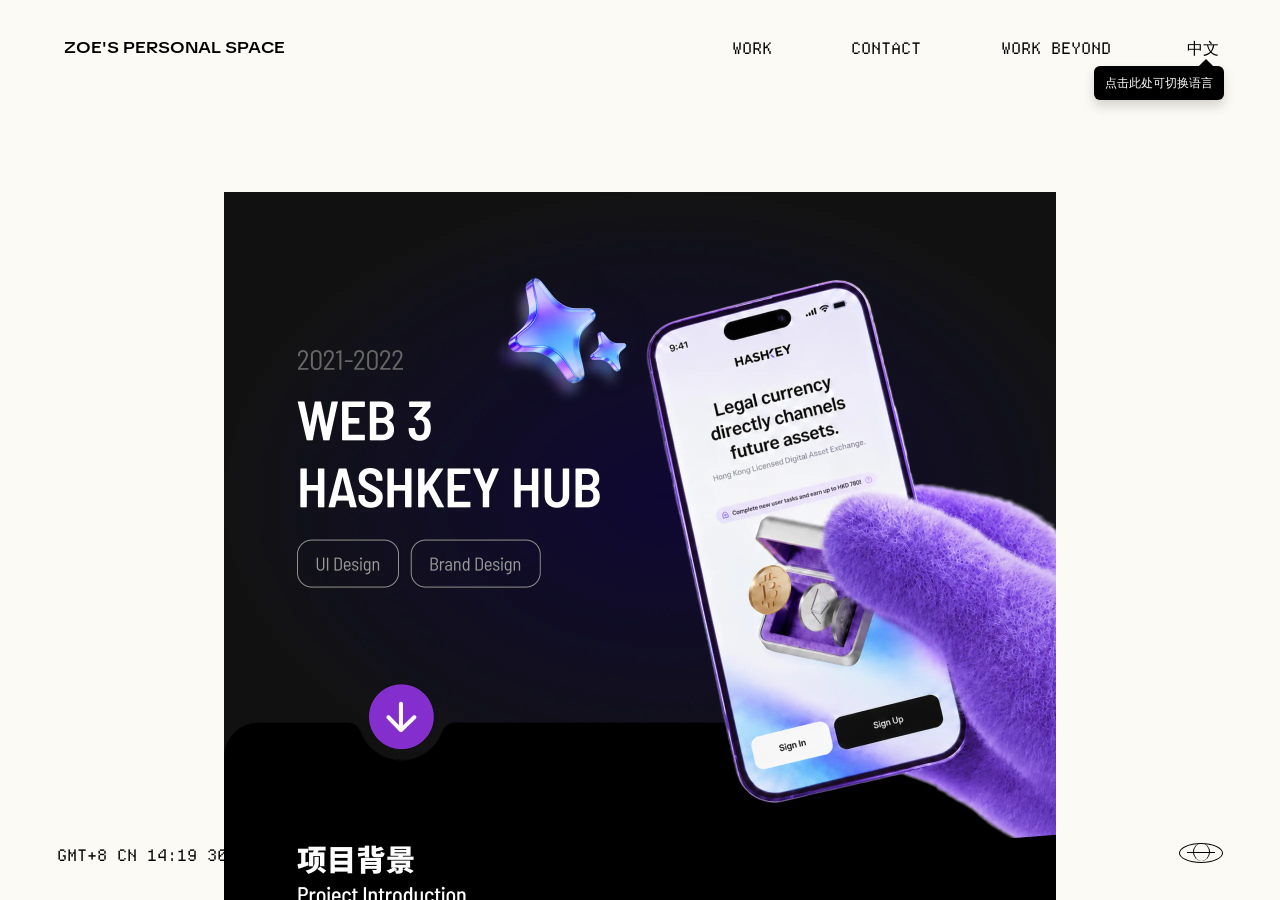
==== commit c7868d06: "Add files via upload" ====
--- a/index.html
+++ b/index.html
@@ -5,8 +5,8 @@
     <meta name="viewport" content="width=device-width, initial-scale=1.0" />
     <meta name="description" content="Digital Product Designer & Builder" />
     <title>Zoe’s Portfolio</title>
-    <script type="module" crossorigin src="/assets/index-DeuJqk6a.js"></script>
-    <link rel="stylesheet" crossorigin href="/assets/index-BK97q9Hu.css">
+    <script type="module" crossorigin src="/assets/index-BnExrY92.js"></script>
+    <link rel="stylesheet" crossorigin href="/assets/index-y0VxItnh.css">
   </head>
   <body>
     <div id="root"></div>
--- a/assets/index-y0VxItnh.css
+++ b/assets/index-y0VxItnh.css
@@ -0,0 +1 @@
+@font-face{font-family:SourceHanSansCN;src:url(/fonts/SourceHanSansCN-Heavy.woff)format("woff");font-weight:900;font-display:swap}@font-face{font-family:TikTok;src:url(../fonts/TikTokSans.ttf)format("truetype");font-weight:100 900;font-display:swap}@font-face{font-family:GeistMono;src:url(../fonts/GeistMono[wght].ttf)format("truetype");font-weight:100 900;font-display:swap}@font-face{font-family:Departure;src:url(../fonts/DepartureMono-Regular.otf)format("opentype");font-weight:400;font-display:swap}:root{--label:#000;--label-d:#363630;--deep:#fbfaf4;--elevated:#efede7;--line:#3636301a;--accent:#c0fe04;--blue:#6196ff;color:var(--label);background:var(--deep);font-synthesis:none;font-family:TikTok,sans-serif}:root[data-theme=dark]{--label:#fff;--label-d:#e6e8e8;--deep:#0f1111;--elevated:#191b1b;--line:#e6e8e814}*{box-sizing:border-box}html,body,#root{min-width:320px;height:100%;margin:0;overflow:hidden}body{background:var(--deep)}a{color:inherit;text-decoration:none}button{color:inherit;font:inherit}.app-shell{isolation:isolate;background:var(--deep);color:#000;height:100%;position:relative}.light-field{z-index:-3;background:linear-gradient(135deg,#176bd8 0%,#76e6ff 55%,#fff 100%);transition:background .5s;position:fixed;inset:0;overflow:hidden}.light-field:before,.light-field:after{content:"";filter:blur(28px);opacity:.88;background:#fff9e9;border-radius:50%;width:105vw;height:22vw;min-height:180px;position:absolute;top:35%;left:-8vw;transform:rotate(32deg);box-shadow:0 -19vw 9vw #fbf6e7,0 20vw 11vw #e7f9ff}.light-field:after{opacity:.58;top:7%;left:28vw;transform:rotate(48deg)}:root[data-theme=dark] .light-field{background:linear-gradient(135deg,#176bd8 0%,#76e6ff 55%,#fff 100%)}:root[data-theme=dark] .light-field:before,:root[data-theme=dark] .light-field:after{opacity:.12;box-shadow:none;background:#2c4bd5}.canvas-shell{z-index:-2;pointer-events:none;position:fixed;inset:0}.canvas-shell canvas{display:block}.lenis{overscroll-behavior:none;scrollbar-color:var(--label) #50505038;scrollbar-width:auto;height:100%;overflow:hidden auto}.lenis::-webkit-scrollbar{width:8px}.lenis::-webkit-scrollbar-thumb{background:var(--label);border-radius:10px}.lenis::-webkit-scrollbar-track{background:#5050502e}html.home-document{height:auto;min-height:100%;overflow:clip auto}html.home-document body,html.home-document #root{height:auto;min-height:100%;overflow:visible}html.home-document .app-shell{height:auto;min-height:100svh}html.home-document .lenis{overscroll-behavior:auto;height:auto;overflow:visible}.solid-field{z-index:1;opacity:0;pointer-events:none;background:#e6e5e0;transition:opacity .42s;position:fixed;inset:0}.app-shell.on-solid .solid-field{opacity:1}.projection-shell{z-index:2;pointer-events:none;position:fixed;inset:0}.projection-shell canvas{display:block;width:100%!important;height:100%!important}:root[data-theme=dark] .projection-shell{filter:saturate(.38)brightness(.72);opacity:.78}.engineering-grid{z-index:20;pointer-events:none;background:repeating-linear-gradient(90deg,var(--line) 0 1px,transparent 1px calc(100% / 12)),repeating-linear-gradient(0deg,var(--line) 0 1px,transparent 1px calc(100% / 3));position:fixed;inset:0 3.8889%}.cross{color:#50505075;font:18px/1 GeistMono;position:absolute;transform:translate(-50%,-50%)}.cross-a{top:33.333%;left:0}.cross-b{top:33.333%;left:33.333%}.cross-c{top:33.333%;left:66.666%}.cross-d{top:33.333%;left:100%}.cross-e{top:66.666%;left:0}.cross-f{top:66.666%;left:66.666%}.site-header{z-index:40;justify-content:space-between;align-items:center;height:96px;display:flex;position:fixed;top:0;left:4.45%;right:4.45%}.brand{letter-spacing:-.025em;font-size:17px;font-weight:800}.desktop-nav{align-items:center;gap:50px;font:16px/1 Departure,monospace;display:flex}.desktop-nav button{cursor:pointer;background:0 0;border:0;padding:0}.menu-button{background:0 0;border:0;width:32px;height:32px;padding:6px;display:none;position:relative}.menu-button i{background:currentColor;height:2px;position:absolute;left:4px;right:4px}.nav-hint{z-index:50;pointer-events:none;opacity:0;visibility:hidden;flex-direction:row-reverse;padding:0 56px;transition:opacity .4s cubic-bezier(.25,1,.5,1),transform .4s cubic-bezier(.25,1,.5,1),visibility 0s .4s;display:flex;position:fixed;top:96px;left:0;right:0;transform:translateY(-4px)}.nav-hint.is-open{opacity:1;visibility:visible;transition:opacity .4s cubic-bezier(.25,1,.5,1),transform .4s cubic-bezier(.25,1,.5,1);transform:none}.nav-hint__column{background:var(--elevated);color:var(--label);text-transform:uppercase;flex:0 0 50%;padding:8px;font:14px/1.45 Departure,monospace;box-shadow:0 16px 42px #00000014}.nav-hint__column p{margin:0 0 22px}.nav-hint__column div{justify-content:space-between;gap:24px;display:flex}@media (width>=1280px){.nav-hint__column{flex-basis:33.3333%}}.contact-dialog{color:#f5f5f2;--lightningcss-light: ;--lightningcss-dark:initial;color-scheme:dark;background:#111116;border:1px solid #fff3;border-radius:14px;width:min(1104px,100vw - 48px);max-width:none;max-height:calc(100svh - 48px);margin:auto;padding:0;overflow:auto;box-shadow:0 32px 100px #00000094}.contact-dialog::backdrop{-webkit-backdrop-filter:blur(12px);background:#020305b8}.contact-dialog[open]{animation:.52s cubic-bezier(.16,1,.3,1) both contact-dialog-enter}.contact-dialog[open]::backdrop{animation:.36s ease-out both contact-backdrop-enter}.contact-dialog__panel{padding:34px}.contact-dialog__panel>header{border-bottom:1px solid #ffffff29;justify-content:space-between;align-items:center;padding-bottom:29px;font:14px/1 Departure,monospace;display:flex}.contact-dialog__panel>header p{margin:0}.contact-dialog__panel>header button{color:inherit;font:inherit;cursor:pointer;background:0 0;border:0}.contact-dialog__panel>header button:focus-visible,.contact-dialog__details a:focus-visible{outline-offset:5px;outline:2px solid #8248f3}.contact-dialog h2{letter-spacing:-.055em;margin:36px 0 50px;font-size:clamp(70px,7vw,125px);font-weight:800;line-height:.78}.contact-dialog__details{grid-template-columns:repeat(2,minmax(0,1fr));gap:14px;display:grid}.contact-dialog__details section{border:1px solid #ffffff26;border-radius:10px;flex-direction:column;justify-content:space-between;min-height:175px;padding:24px;display:flex}.contact-dialog__details span{color:#a893ff;font:13px/1 Departure,monospace}.contact-dialog__details strong,.contact-dialog__details a{color:#f5f5f2;letter-spacing:-.025em;overflow-wrap:anywhere;margin-top:22px;font-size:clamp(20px,2.1vw,30px);font-weight:650;line-height:1.05;text-decoration:none}.contact-dialog__wechat{grid-column:1/-1;grid-template-columns:1fr 228px;align-items:center;gap:34px;display:grid!important}.contact-dialog__wechat>div:first-child{flex-direction:column;min-width:0;display:flex}.contact-qr-frame{aspect-ratio:1;background:#f4f4ef;border-radius:8px;width:228px;padding:14px}.contact-qr-frame>img{object-fit:contain;width:100%;height:100%;display:block}.contact-qr-placeholder{background:#f4f4ef;grid-template-rows:repeat(21,1fr);grid-template-columns:repeat(21,1fr);width:100%;height:100%;padding:4px;display:grid;position:relative}.contact-qr-placeholder i{background:0 0}.contact-qr-placeholder i.is-filled{background:#111116}.contact-qr-placeholder b{aspect-ratio:1;color:#fff;background:#8248f3;border-radius:50%;place-items:center;width:38px;font:11px/1 Departure,monospace;display:grid;position:absolute;top:50%;left:50%;translate:-50% -50%;box-shadow:0 0 0 5px #f4f4ef}@keyframes contact-dialog-enter{0%{opacity:0;transform:translateY(28px)scale(.98)}to{opacity:1;transform:none}}@keyframes contact-backdrop-enter{0%{opacity:0}to{opacity:1}}@media (width<=640px){.contact-dialog{width:calc(100vw - 24px);max-height:calc(100svh - 24px)}.contact-dialog__panel{padding:18px}.contact-dialog h2{margin:28px 0 34px;font-size:16vw}.contact-dialog__details{grid-template-columns:1fr}.contact-dialog__details section{min-height:126px;padding:16px}.contact-dialog__wechat{grid-column:auto;grid-template-columns:1fr!important}.contact-qr-frame{justify-self:center;width:min(190px,100%);padding:12px}}.contact-dialog__details{grid-template-rows:repeat(2,minmax(0,1fr));grid-template-columns:repeat(2,minmax(0,1fr));align-items:stretch}.contact-dialog__details section{justify-content:flex-start;min-height:188px}.contact-dialog__details span{color:#86858a;font-size:26px}.contact-dialog__details strong,.contact-dialog__details a{margin-top:24px}.contact-dialog__wechat{flex-direction:column;grid-area:1/2/span 2;align-items:stretch;gap:24px;display:flex!important}.contact-dialog__wechat>div:first-child{flex:none}.contact-qr-frame{align-self:center;width:min(228px,100%);margin-top:auto}@media (width<=640px){.contact-dialog__details{grid-template-rows:none;grid-template-columns:1fr}.contact-dialog__details section{min-height:126px}.contact-dialog__details span{font-size:18px}.contact-dialog__wechat{grid-area:auto;gap:24px}.contact-qr-frame{margin-top:0}}.hud{z-index:40;pointer-events:none;grid-template-columns:1fr 1fr 1fr;align-items:end;font:16px/1 Departure,monospace;display:grid;position:fixed;bottom:37px;left:4.45%;right:4.45%}.hud span:nth-child(2){text-align:center}.globe{text-align:center;border:1.5px solid;border-radius:50%;justify-self:end;width:44px;height:20px;font-family:GeistMono;font-size:24px;line-height:16px}.mobile-clock,.mobile-ring{display:none}.hero{z-index:1;height:100svh;min-height:720px;padding:109px 4.45% 91px;position:relative}.hero-discipline{color:#000;letter-spacing:-.04em;text-transform:uppercase;font-variation-settings:"wght" 800,"wdth" 120;width:34%;font-size:clamp(42px,3.125vw,60px);font-weight:800;line-height:.9;position:absolute;top:108px;left:4.45%}.hero-principle{font:16px/1.55 GeistMono,monospace;position:absolute;top:95px;left:35.2%}.hero-bio{margin:0;font:16px/1.5 GeistMono,monospace;position:absolute;top:95px;left:66%}.hero h1{color:#000;letter-spacing:-.045em;font-variation-settings:"wght" 800,"wdth" 120;margin:0;font-size:clamp(88px,7.2vw,138px);font-weight:800;line-height:.89;position:absolute;bottom:94px;left:4.45%}.stickers{pointer-events:none;z-index:4;position:absolute;inset:0}.stickers img{object-fit:contain;filter:drop-shadow(0 1px #0000002e);width:94px;height:94px;animation:5s ease-in-out infinite alternate sticker-float;position:absolute}.sticker-a{top:-2%;left:35%;transform:rotate(7deg)}.sticker-b{top:18%;left:26%;transform:rotate(-13deg)}.sticker-c{top:25%;left:44%;transform:rotate(8deg)}.sticker-d{top:20%;left:71%;transform:rotate(14deg)}.sticker-e{top:43%;left:64%;transform:rotate(-20deg)}.sticker-f{top:52%;left:75%;transform:rotate(11deg)}.sticker-g{top:72%;left:66%;transform:rotate(-8deg)}.sticker-h{top:61%;left:84%;transform:rotate(18deg)}.sticker-i{top:87%;left:61%;transform:rotate(-16deg)}.sticker-j{top:90%;left:91%;transform:rotate(7deg)}.sticker-k{top:56%;left:46%;transform:rotate(-7deg)}.sticker-l{top:80%;left:37%;transform:rotate(17deg)}.stickers img:nth-child(2n){animation-delay:-2.1s}.stickers img:nth-child(3n){animation-delay:-3.4s}@keyframes sticker-float{to{translate:0 12px;rotate:4deg}}.about{background:var(--deep);z-index:3;grid-template-columns:repeat(12,1fr);gap:0;min-height:900px;padding:104px 4.45%;display:grid;position:relative}.portrait{aspect-ratio:1;object-fit:cover;filter:grayscale(.2);opacity:.74;grid-column:1/span 3;width:100%}.about-copy{grid-column:5/span 8;padding-left:8px}.about-copy p{letter-spacing:-.046em;margin:0 0 43px;font-size:clamp(43px,4.2vw,66px);line-height:.93}.about-copy .muted{color:#8f908c}.about-copy a{color:var(--label);text-underline-offset:8px;text-decoration:underline;text-decoration-thickness:2px}.work-section{z-index:3;background:var(--deep);min-height:2550px;padding:0 4.45% 110px;position:relative}.work-grid{grid-template-columns:repeat(12,1fr);gap:130px 0;display:grid}.work-image{background:#b8b8b8;position:relative;overflow:hidden}.work-image>img{width:100%;height:auto;transition:opacity .25s,transform .45s;display:block}.work-hover{opacity:0;object-fit:cover;position:absolute;inset:0;height:100%!important}.work-card:hover .work-image>img:first-child{transform:scale(1.008)}.work-image span{background:var(--accent);color:#000;padding:1px 4px;font:12px/1.35 Departure,monospace;position:absolute;top:0;right:0}.work-card p{justify-content:space-between;margin:12px 0 0;font-size:14px;line-height:1;display:flex}.work-card p b,.work-card p em{font-style:normal;font-weight:400}.work-card p em{font-family:Departure,monospace}.square .work-image{aspect-ratio:1}.square .work-image img{object-fit:cover;height:100%}.portrait .work-image{aspect-ratio:.711}.portrait .work-image img{object-fit:cover;height:100%}.hyperspace{z-index:30;color:#000;background:0 0;height:800svh;transition:color .3s ease-out;position:relative}.hyperspace.is-arrow-fullscreen{color:#fff}.hyper-sticky{background:0 0;height:100svh;position:sticky;top:0;overflow:hidden}.hyper-sticky canvas{z-index:1;width:100%;height:100%;position:absolute;inset:0;background:0 0!important}.hyper-copy{z-index:2;text-align:center;letter-spacing:-.04em;pointer-events:none;flex-direction:column;justify-content:center;align-items:center;font-size:clamp(60px,6.8vw,108px);font-weight:800;line-height:.9;display:flex;position:absolute;inset:0}.hyper-copy strong{transition:opacity .45s,transform .55s;display:block}.hyper-copy--two,.hyper-copy--last{opacity:0}.stage-0 .hyper-copy--one strong:nth-child(2),.stage-0 .hyper-copy--one strong:nth-child(3){opacity:.13}.stage-1 .hyper-copy--one strong:nth-child(3){opacity:.18}.stage-2 .hyper-copy--one,.stage-3 .hyper-copy--one{opacity:0}.stage-2 .hyper-copy--two,.stage-3 .hyper-copy--two{opacity:1}.stage-2 .hyper-copy--two strong:nth-child(3){opacity:.14}.hyper-principles{opacity:0;z-index:2;pointer-events:none;transition:opacity .5s;position:absolute;inset:0}.hyper-principles span{text-align:center;width:260px;font:20px/1.12 Departure,monospace;position:absolute}.hyper-principles span:first-child{top:18%;left:17%}.hyper-principles span:nth-child(2){top:18%;right:17%}.hyper-principles span:nth-child(3){bottom:17%;left:17%}.hyper-principles span:nth-child(4){bottom:17%;right:17%}.hyper-principles i{border:3px solid var(--accent);border-radius:50%;width:344px;height:344px;position:absolute;top:50%;left:50%;translate:-50% -50%}.hyper-principles i:last-child{width:230px;height:230px}.stage-4 .hyper-copy--two,.stage-5 .hyper-copy--two{opacity:0}.stage-4 .hyper-principles,.stage-5 .hyper-principles{opacity:1}.stage-6 .hyper-principles,.stage-7 .hyper-principles{opacity:0}.stage-6 .hyper-copy--last,.stage-7 .hyper-copy--last{opacity:1}.stage-6 .hyper-copy--last strong:last-child{opacity:.14}.contact-footer{z-index:3;height:100svh;min-height:720px;padding:64px 4.45%;position:relative;overflow:hidden}.footer-title{letter-spacing:-.055em;grid-template-columns:1fr 1fr;align-content:space-between;font-size:clamp(75px,10.2vw,157px);font-weight:800;line-height:.77;display:grid;position:absolute;inset:55px 4.45% 80px}.footer-title span:nth-child(2){text-align:right}.footer-title span:nth-child(3){grid-column:1/-1}.footer-title span:nth-child(4){text-align:right;grid-column:1/-1}.stickers--footer{z-index:3}.terminal-glyphs{color:var(--accent);z-index:4;font:clamp(28px,5vw,72px)/1 Departure,monospace;position:absolute;inset:0}.terminal-glyphs span{position:absolute}.terminal-glyphs span:first-child{top:38%;left:20%}.terminal-glyphs span:nth-child(2){top:38%;right:20%}.terminal-glyphs span:nth-child(3){top:59%;right:18%}.terminal-glyphs span:nth-child(4){bottom:12%;left:7%}.terminal-glyphs span:nth-child(5){bottom:7%;left:42%}.footer-links{z-index:5;gap:34px;font:14px/1 Departure,monospace;display:flex;position:absolute;bottom:31px;left:4.45%;right:4.45%}.footer-links span{margin-left:auto}.mobile-menu{background:var(--accent);color:#000;z-index:100;flex-direction:column;gap:12px;padding:28px 24px;font-size:12vw;font-weight:800;transition:translate .5s cubic-bezier(.22,1,.36,1);display:flex;position:fixed;inset:0;translate:100%}.mobile-menu.is-open{translate:0}.mobile-menu button{color:inherit;background:0 0;border:0;padding:0}.mobile-menu .menu-contact{font:inherit;font-size:inherit;font-weight:inherit;line-height:inherit;text-align:left}.mobile-menu .menu-close{align-self:flex-end;margin-bottom:60px;font:14px Departure}.menu-controls{gap:24px;margin-top:auto;font:14px/1 Departure,monospace;display:flex}.menu-controls button{font:inherit}.case-shell{background:var(--deep);height:100%;color:var(--label);transition:background .35s,color .35s;position:relative}.case-scroll{overscroll-behavior:contain;scrollbar-width:none;height:100%;overflow:hidden auto}.case-scroll::-webkit-scrollbar{display:none}.case-article{width:min(832px,100% - 48px);margin:0 auto;padding:192px 0 128px;font-size:16px;line-height:1.625}.case-article h1{letter-spacing:-.035em;margin:0;font-size:48px;font-weight:700;line-height:1.08}.case-article .case-date{color:#898985;margin:4px 0 14px;font:16px/1.4 TikTok,sans-serif}.case-article hr{border:0;border-top:1px solid var(--line);margin:0 0 14px}.case-article .case-year{color:#898985;margin:0 0 18px}.case-article p{margin:0 0 20px}.case-intro>p:not(.case-date):not(.case-year){color:#8b8b87}.case-intro a{color:var(--label)}.case-article a{text-underline-offset:3px;text-decoration:underline}.case-article code{background:var(--elevated);border-radius:4px;padding:2px 5px;font:14px/1.45 GeistMono,monospace}.case-article h2{letter-spacing:-.025em;margin:58px 0 18px;font-size:28px;line-height:1.15}.case-article h2.case-major{margin-top:66px;font-size:31px}.case-article h3{margin:48px 0 14px;font-size:22px;line-height:1.2}.case-article ul{margin:16px 0 28px;padding-left:22px}.case-article li{line-height:1.625}.case-article li::marker{color:var(--accent)}.case-pill{background:var(--elevated);border-radius:999px;justify-content:center;align-items:center;width:100%;height:52px;margin:8px 0 24px;padding:0 16px;font:16px/1 TikTok,sans-serif;display:flex;color:var(--label)!important;text-decoration:none!important}.case-figure img{background:var(--elevated);border:1px solid var(--line);border-radius:2px;width:100%;height:auto;display:block}.case-figure figcaption{color:#8a8a86;margin-top:8px;font-size:16px}.case-media-grid{grid-template-columns:repeat(2,minmax(0,1fr));gap:8px;margin-top:0;display:grid}.case-media-grid .case-figure,.case-section{margin:0}.case-module-list{margin:0 0 32px;padding-left:22px}.case-module-list li{padding:2px 0}.case-module-list li::marker{color:var(--accent)}.case-article pre{background:var(--elevated);color:var(--label-d);white-space:pre;border-radius:12px;margin:22px 0 25px;padding:46px 20px 17px;font:14px/1.65 GeistMono,monospace;position:relative;overflow:auto}.case-article pre:before{content:"Bash";border-bottom:1px solid var(--line);color:#aaa;align-items:center;height:36px;font:12px/1 GeistMono,monospace;display:flex;position:absolute;top:0;left:20px;right:20px}.case-article pre:after{content:"COPY";color:#8d8d89;font:11px/1 Departure,monospace;position:absolute;top:13px;right:20px}.case-article pre code{background:0 0;padding:0}.case-metadata{background:var(--elevated);border-radius:12px;margin:96px 0 0;padding:24px}.case-metadata>p{color:#898985;margin:0 0 28px;font-size:14px}.case-metadata dl{margin:0}.case-metadata dl div{border-top:1px solid var(--line);grid-template-columns:1fr 1fr;padding:13px 0;font-size:14px;display:grid}.case-metadata dt{color:#898985}.case-metadata dd{text-align:right;margin:0}.reunimos-frame{background:#dcd6ef;border:0;border-radius:12px;width:100%;height:600px;margin:18px 0 0;display:block}.route-transition{z-index:120;pointer-events:none;opacity:0;clip-path:circle(0);background:#0f1111;transition:clip-path .52s cubic-bezier(.22,1,.36,1),opacity 0s .52s;position:fixed;inset:0}.route-transition i{opacity:.12;background-image:radial-gradient(circle,#fff 1px,#0000 1.3px);background-size:16px 16px;position:absolute;inset:0}.route-is-covering .route-transition{opacity:1;clip-path:circle(145%);transition:clip-path .52s cubic-bezier(.22,1,.36,1)}@media (width<=1023px){.engineering-grid{background:repeating-linear-gradient(90deg,var(--line) 0 1px,transparent 1px 50%),repeating-linear-gradient(0deg,var(--line) 0 1px,transparent 1px calc(100% / 3));inset:0 16px}.cross-b,.cross-c,.cross-f{left:50%}.cross-d{left:100%}.site-header{height:72px;left:24px;right:24px}.brand{font-size:17px}.desktop-nav,.nav-hint{display:none}.menu-button{display:block}.hud{font-size:16px;display:block;bottom:25px;left:24px;right:24px}.hud>span:not(.mobile-clock):not(.mobile-ring){display:none}.mobile-clock,.mobile-ring{display:block}.mobile-ring{font-family:GeistMono;font-size:20px;position:absolute;bottom:0;right:7px}.hero{height:100svh;min-height:680px;padding:0 24px}.hero-discipline,.hero-principle{display:none}.hero h1{font-size:clamp(29px,8.2vw,39px);line-height:.92;top:73px;bottom:auto;left:24px}.hero-bio{font-size:16px;line-height:1.5;inset:auto 24px 76px}.desktop-only{display:none}.stickers img{width:61px;height:61px}.sticker-a{top:-2%;left:67%}.sticker-b{top:8%;left:68%}.sticker-c{top:19%;left:38%}.sticker-d{top:15%;left:78%}.sticker-e{top:44%;left:22%}.sticker-f{top:46%;left:65%}.sticker-g{top:38%;left:45%}.sticker-h{top:58%;left:80%}.sticker-i{top:88%;left:46%}.sticker-j{top:97%;left:-5%}.sticker-k{top:39%;left:70%}.sticker-l{top:67%;left:21%}.about{min-height:1180px;padding:100px 24px;display:block}.portrait{width:50%;margin:0 0 100px}.about-copy{padding:0}.about-copy p{margin-bottom:46px;font-size:clamp(34px,9.8vw,48px);line-height:.98}.work-section{min-height:3300px;padding:0 16px 100px}.work-grid{grid-template-columns:1fr 1fr;row-gap:85px}.work-card{padding:8px;grid-column:auto!important}.work--hero,.work--wide-left,.work--wide-right{grid-column:1/-1!important}.work-card p{gap:12px;font-size:12px}.work-card p em{text-align:right}.work-image span{font-size:10px}.hyper-copy{font-size:13vw}.hyper-principles span{width:130px;font-size:12px}.hyper-principles span:first-child{top:18%;left:3%}.hyper-principles span:nth-child(2){top:18%;right:3%}.hyper-principles span:nth-child(3){bottom:18%;left:3%}.hyper-principles span:nth-child(4){bottom:18%;right:3%}.hyper-principles i{width:260px;height:260px}.hyper-principles i:last-child{width:170px;height:170px}.contact-footer{min-height:680px;padding:40px 24px}.footer-title{flex-direction:column;justify-content:space-between;font-size:15vw;line-height:.82;display:flex;inset:76px 24px 92px}.footer-title span:nth-child(2),.footer-title span:nth-child(4){text-align:right}.footer-links{gap:14px;font-size:10px;left:24px;right:24px}.footer-links span{display:none}.stickers--footer img{width:80px;height:80px}.terminal-glyphs{font-size:11vw}}.site-header{pointer-events:none;align-items:center;height:96px;top:0;left:56px;right:56px}.site-header>a,.site-header nav,.site-header button{pointer-events:auto}.brand,.desktop-nav>a,.desktop-nav>button,.desktop-nav .work-nav>a{text-transform:uppercase;padding:8px;position:relative}.brand{letter-spacing:0;white-space:nowrap;font-variation-settings:"wght" 800,"wdth" 120;align-items:center;width:clamp(320px,31.25vw,600px);height:82px;padding:30px 8px;font-size:clamp(26px,2.083vw,40px);font-weight:800;line-height:1;display:flex}.brand:before,.desktop-nav>a:before,.desktop-nav>button:before,.desktop-nav .work-nav>a:before{content:"";pointer-events:none;border:2px dotted #0000;transition:border-color .2s;position:absolute;inset:0}.desktop-nav{text-transform:uppercase;justify-content:space-between;gap:clamp(12px,.833vw,16px);width:clamp(520px,36.44vw,700px);height:82px;font-family:Departure,monospace;font-size:clamp(24px,1.5625vw,30px);font-weight:600;line-height:1}.desktop-nav .language-switch{text-transform:none;min-width:42px;padding-inline:4px}@media (width>=1280px){.desktop-nav{width:clamp(520px,36.44vw,700px)}}@media (hover:hover){.brand:hover:before,.desktop-nav>a:hover:before,.desktop-nav>button:hover:before,.desktop-nav .work-nav>a:hover:before{border-color:currentColor}}.work-nav{align-items:center;height:100%;display:flex;position:relative}.work-dropdown{z-index:60;-webkit-backdrop-filter:blur(12px);opacity:0;visibility:hidden;pointer-events:none;background:#ffffff80;border:1px dotted;flex-direction:column;min-width:240px;padding:8px 0;transition:opacity .2s,transform .2s,visibility 0s linear .2s;display:flex;position:absolute;top:calc(100% - 8px);right:0;transform:translateY(-8px)}.work-nav:hover .work-dropdown,.work-nav:focus-within .work-dropdown{opacity:1;visibility:visible;pointer-events:auto;transition-delay:0s;transform:none}.work-dropdown a{color:inherit;white-space:nowrap;padding:10px 16px;font:14px/1 Departure,monospace;display:block}.work-dropdown a:hover,.work-dropdown a:focus-visible{background:#bfeaff;outline:none}.menu-button{width:40px;height:40px;padding:8px}.menu-button i{height:2px;left:8px;right:8px}.menu-button i:first-child{top:14px}.menu-button i:last-child{top:24px}.about,.work-section{background:0 0}.about{grid-template-columns:repeat(12,minmax(0,1fr));height:auto;min-height:0;padding:96px 56px 112px}.about-portrait-wrap{aspect-ratio:1;grid-column:1/span 3;padding:8px;position:relative}.about-copy{flex-direction:column;grid-column:5/span 8;gap:24px;padding:0;display:flex}.about-copy p{letter-spacing:0;margin:0;padding:8px;font-size:4.2svw;line-height:1}.about-copy .muted{color:var(--label-d);opacity:.48}.svg-sign{z-index:4;pointer-events:none;width:75%;position:absolute;top:-3.125%;left:-8.333%;overflow:visible}.svg-sign__path{opacity:0;fill:none;stroke-linecap:round;stroke-linejoin:round;stroke-dasharray:var(--path-len);stroke-dashoffset:var(--path-len)}.svg-sign.is-drawing .svg-sign__path{animation:svg-sign-show 0s linear var(--path-delay) forwards,svg-sign-draw var(--path-dur) linear var(--path-delay) forwards}@keyframes svg-sign-show{to{opacity:1}}@keyframes svg-sign-draw{to{stroke-dashoffset:0}}.work-section{min-height:0;margin:0;padding:96px 56px}.work-grid{grid-template-columns:repeat(12,minmax(0,1fr));gap:calc(8.33333vw - 9.33333px) 0}.work-card{padding:8px;display:block}.work-card--placeholder{visibility:hidden;pointer-events:none}.work-image{background:0 0;width:100%;position:relative;overflow:visible}.work-image>img{visibility:hidden;object-fit:cover;filter:none;width:100%;height:100%;display:block;opacity:0!important}.work-image span{z-index:2;text-transform:uppercase;font-size:12px;line-height:1.35}.work-card p{text-transform:uppercase;gap:12px;margin:12px 0 0;font-size:14px;line-height:20px}.portrait .work-image,.square .work-image{aspect-ratio:auto}.portrait .work-image img,.square .work-image img{height:100%}.pixel-cursor-trail{z-index:35;pointer-events:none;position:fixed;inset:0;overflow:hidden}.pixel-cursor-trail i{opacity:0;will-change:transform,opacity;background:#c0fe04;width:16px;height:16px;position:absolute;top:0;left:0}.hyper-sticky canvas{display:block}.hyper-copy{letter-spacing:0;text-transform:uppercase;font-variation-settings:"wdth" 120;font-size:6.8svw;line-height:1}.hyper-copy strong{font:inherit;font-weight:800}.hyper-principles.phase-content>span{padding:8px;font-size:30px;line-height:1.25}@media (width<=1279px) and (width>=1024px){.work--wide-left{grid-column:1/span 6}.work--wide-right{grid-column:7/span 6}.work--small-a{grid-column:5/span 4}.work--small-b{grid-column:9/span 4}.work--third-a{grid-column:1/span 4}.work--third-b{grid-column:5/span 4}.work--third-c{grid-column:9/span 4}}@media (width<=1023px){.site-header{height:72px;left:24px;right:24px}.brand{width:auto;height:auto;padding:0;font-size:17px;line-height:24px}.brand:before{inset:-8px}.about{grid-template-columns:repeat(12,minmax(0,1fr));gap:0;height:auto;min-height:0;padding:72px 16px 112px;display:grid}.about-portrait-wrap{grid-column:1/span 6;margin:0 0 96px;padding:8px}.about-portrait{width:100%;height:100%;margin:0}.about-copy{grid-column:1/-1;gap:24px;padding:0}.about-copy p{padding:8px;font-size:9.8svw;line-height:1}.work-section{height:auto;min-height:0;padding:72px 16px 112px}.work-grid{grid-template-columns:repeat(12,minmax(0,1fr));row-gap:calc(8.33333vw - 2.66667px)}.work-card{padding:8px}.work--hero,.work--wide-left,.work--wide-right{grid-column:1/-1!important}.work--small-a,.work--small-b,.work--third-a,.work--third-b,.work--third-c{grid-column:span 6!important}.work-card p{font-size:12px}.work-image span{font-size:10px}.pixel-cursor-trail{display:none}.hyper-copy{font-size:7.2svw}.hyper-principles.phase-content>span{padding:8px;font-size:5.6svw;line-height:1.25}}@media (prefers-reduced-motion:reduce){*,:before,:after{scroll-behavior:auto!important;animation-duration:.001ms!important;animation-iteration-count:1!important}.hyper-sticky canvas{opacity:.7}}@media (width>=1024px){.hero h1{font-size:clamp(88px,7.2vw,138px)}.about{height:792px;min-height:0;padding:104px 3.8889%}.portrait{filter:grayscale(.9);opacity:.43;padding:8px}.about-copy{padding:0 8px}.about-copy p{letter-spacing:0;line-height:1}.work-section{padding-left:3.8889%;padding-right:3.8889%}.work-grid{row-gap:111px}.work-section{margin-bottom:-23px}}.work-image{background:#b5b5b5}.work-image>img{opacity:.36;filter:saturate(.32)brightness(1.12)}.work-card:hover .work-hover{opacity:.42}.globe{font-size:0;line-height:normal;position:relative}.globe:before{content:"";border-top:1px solid;position:absolute;top:8px;left:7px;right:7px}.globe:after{content:"";border-left:1px solid;border-right:1px solid;border-radius:50%;width:15px;height:18px;position:absolute;top:-1px;left:13px}@media (width<=1023px){.about{height:900px;min-height:0;padding:100px 16px}.portrait{filter:grayscale(.9);opacity:.43;padding:8px}.about-copy{padding:0 8px}.about-copy p{letter-spacing:0;line-height:1}.work-section{height:1961px;min-height:0}.work-grid{row-gap:33px}}.site-header,.hud{transition:color .3s ease-out}.app-shell:not(.on-black) .site-header,.app-shell:not(.on-black) .hud{color:#000}.app-shell:not(.on-black) .engineering-grid{--line:#3636301a}.app-shell.on-black .site-header,.app-shell.on-black .hud{color:#fff}.app-shell.on-black .engineering-grid{--line:#ffffff1a}.stage-4 .hyper-copy--one,.stage-5 .hyper-copy--one,.stage-6 .hyper-copy--one,.stage-7 .hyper-copy--one{opacity:0}.hyper-copy strong{font-variation-settings:"wdth" 120}@media (width<=1023px){.hyper-copy{font-size:7.2svw}.hyper-principles span{width:150px;font:20px/1.12 TikTok,sans-serif}.hyper-principles i,.hyper-principles i:last-child{border-width:2px;width:78%;height:44px}.hyper-principles i:first-of-type{top:39%}.hyper-principles i:nth-of-type(2){top:45%}.hyper-principles i:nth-of-type(3){top:52%}.hyper-principles i:nth-of-type(4){top:57.5%}.hyper-principles i:nth-of-type(5){top:64%}.hyper-principles span:first-child{text-align:left;top:24%;left:6%}.hyper-principles span:nth-child(2){text-align:left;top:36%;left:36%}.hyper-principles span:nth-child(3){text-align:left;top:51%;bottom:auto;left:6%}.hyper-principles span:nth-child(4){text-align:left;inset:64% auto auto 36%}}.mobile-clock--dark{display:none}.footer-title{opacity:0}.preloader{z-index:80;pointer-events:none;background:#0f1111;animation:.25s 1.55s both preloader-hide;position:fixed;inset:0}.preloader:before{content:"";-webkit-mask-image:radial-gradient(circle at 50% 50%,transparent 0,transparent var(--hole,0%),#000 calc(var(--hole,0%) + 1%));mask-image:radial-gradient(circle at 50% 50%,transparent 0,transparent var(--hole,0%),#000 calc(var(--hole,0%) + 1%));background:#fbfaf4;animation:1.4s cubic-bezier(.22,1,.36,1) .15s both preloader-hole;position:absolute;inset:0}.preloader i{opacity:.42;mix-blend-mode:multiply;background-image:radial-gradient(circle,#0f1111 1.2px,#0000 1.4px);background-size:16px 16px;animation:1.4s .15s both preloader-dots;position:absolute;inset:0}@property --hole{syntax:"<percentage>";inherits:false;initial-value:0%}@keyframes preloader-hole{to{--hole:145%}}@keyframes preloader-dots{to{opacity:0}}@keyframes preloader-hide{to{opacity:0;visibility:hidden}}:root[data-theme=dark] .preloader:before{background:#0f1111}:root[data-theme=dark] .preloader{background:#00000d}@media (width<=1023px){.app-shell.on-black .mobile-clock--light{display:none}.app-shell.on-black .mobile-clock--dark{display:block}.app-shell.on-footer .mobile-clock{display:none}.mobile-ring{border:3px solid;border-radius:50%;width:12px;height:12px;font-size:0!important;bottom:0!important;right:8px!important}.app-shell.on-black .mobile-ring{border:5px solid #464646;border-right-color:#fff;width:29px;height:29px;bottom:-7px!important}.footer-links{display:none}.terminal-glyphs span:first-child,.terminal-glyphs span:nth-child(2){top:45%}.terminal-glyphs span:nth-child(3){top:52%}.terminal-glyphs span:nth-child(n+4){font-size:12px}.terminal-glyphs span:nth-child(4){bottom:118px;left:24px}.terminal-glyphs span:nth-child(5){bottom:78px;left:50%}.terminal-glyphs span:nth-child(6){bottom:78px;left:24px}.terminal-glyphs span:nth-child(7){bottom:78px;left:34%}.terminal-glyphs span:nth-child(8){color:var(--label);bottom:27px;left:24px}.case-article{width:auto;margin:0;padding:126px 24px 104px;font-size:16px;line-height:1.58}.case-article h1{font-size:38px;line-height:1.04}.case-article .case-date{margin-top:8px}.case-article hr{margin-bottom:24px}.case-article h2{margin-top:58px;font-size:27px}.case-article h3{font-size:21px}.case-media-grid{grid-template-columns:1fr;gap:10px}.case-pill{margin-bottom:34px}.case-article pre{margin-left:-8px;margin-right:-8px;padding:20px;font-size:12px}.case-metadata{margin-top:72px;padding:20px}.reunimos-frame{border-radius:14px;height:600px}}.case-metadata{background:var(--elevated);border-radius:12px;margin-top:64px;padding:24px;font-size:14px}.case-metadata h2{letter-spacing:0;margin:0 0 24px;font-size:16px}.metadata-stats{border-bottom:1px solid var(--line);grid-template-columns:repeat(3,1fr);padding-bottom:27px;margin:0 0 27px!important;display:grid!important}.metadata-stats div{border:0!important;padding:0!important;display:block!important}.metadata-stats dt{color:var(--label);margin:0 0 8px;font-weight:700}.metadata-stats dd{color:#898985;font-family:Departure,monospace;text-align:left!important;margin:0!important}.metadata-links{grid-template-columns:repeat(3,1fr);display:grid}.metadata-links strong{font-weight:700}.metadata-links>div{color:#898985;flex-direction:column;gap:6px;font-family:Departure,monospace;display:flex}.metadata-links a{text-decoration:none}@media (width<=1023px){.case-article hr{margin-bottom:20px}.case-article pre{padding:46px 20px 17px}.case-metadata{margin-top:56px;padding:20px}.case-metadata h2{margin-top:0;font-size:16px}.metadata-stats{grid-template-columns:1fr;gap:18px}.metadata-links{grid-template-columns:1fr 1fr;gap:20px}.metadata-links>strong{grid-column:1/-1}}.case-lede{margin-top:16px}.case-lede>p{color:#8b8b87;margin:0}.case-lede>p+p{margin-top:12px}.case-lede a{color:var(--label)}.case-article h2{font-size:24px}.case-article h2.case-major{font-size:28px}.case-article h3{font-size:20px}.case-article p{margin-bottom:16px}.case-figure,.case-pill{margin:24px 0}.case-metadata h2{font-size:16px}@media (width<=1023px){.case-article{padding-top:calc(72px + 10svh);font-size:14px;line-height:1.625}.case-article h1{font-size:30px}.case-article .case-date,.case-article .case-year{font-size:14px}.case-article h2{margin-top:40px;font-size:20px}.case-article h2.case-major{margin-top:48px;font-size:24px}.case-article h3{margin-top:36px;font-size:18px}.case-article p{margin-bottom:14px}.case-figure figcaption{font-size:14px}.case-metadata{padding:16px}.metadata-stats,.metadata-links{grid-template-columns:repeat(2,1fr);gap:24px}.metadata-links>strong{display:none}}.case-shell{--elevated:#36363009}:root[data-theme=dark] .case-shell{--elevated:#e6e8e80d}.metadata-stats{border-bottom-style:dashed}.case-wasm_design_utils pre:before{content:"JavaScript"}.case-wasm_design_utils pre:first-of-type:before{content:"Bash"}.case-shore_icon pre:first-of-type:before{content:"XML"}.case-shore_icon pre:last-of-type:before{content:"JSON"}.case-figure img{cursor:zoom-in}.case-lightbox{z-index:70;opacity:0;visibility:hidden;pointer-events:none;background:#080909f0;place-items:center;padding:56px;transition:opacity .35s,visibility 0s .35s;display:grid;position:fixed;inset:0}.case-lightbox.is-open{opacity:1;visibility:visible;pointer-events:auto;transition:opacity .35s}.case-lightbox img{object-fit:contain;cursor:zoom-out;filter:drop-shadow(0 22px 70px #00000052);max-width:100%;max-height:100%;display:block}.case-lightbox button{color:#fff;cursor:pointer;background:0 0;border:0;font:14px/1 Departure,monospace;position:absolute;top:24px;right:24px}@media (width<=1023px){.case-lightbox{padding:48px 16px 24px}.case-lightbox button{top:16px;right:16px}}.case-shell-reunimos,.case-shell-reunimos .case-scroll{background:#111}.case-shell-reunimos .site-header,.case-shell-reunimos .hud{color:#fff}.case-article.case-reunimos{width:min(1800px,100vw - clamp(32px,5.833vw,112px));margin:0 auto;padding:96px 0 0;font-size:0;line-height:0}.case-shell-inspire_mono,.case-shell-inspire_mono .case-scroll{background:#000}.case-article.case-inspire_mono{width:min(1800px,100vw - clamp(32px,5.833vw,112px));margin:0 auto;padding:96px 0 0}.case-full-image-wrap{width:100%;position:relative;overflow:hidden}.case-full-image{-webkit-user-select:none;user-select:none;width:100%;height:auto;display:block}.case-motion-sentinel{z-index:0;pointer-events:none;width:1px;position:absolute;left:0}.case-motion-sentinel--hero{height:8.2%;top:0}.case-motion-cover,.case-motion-slice{left:var(--slice-left);top:var(--slice-top);width:var(--slice-width);height:var(--slice-height);pointer-events:none;position:absolute}.case-motion-cover{z-index:1;background:var(--slice-cover)}.case-motion-slice{z-index:2;contain:paint;overflow:hidden}.case-motion-slice img{left:var(--image-left);top:var(--image-top);width:var(--image-width);-webkit-user-select:none;user-select:none;max-width:none;height:auto;display:block;position:absolute}.case-hero-slice--stars{-webkit-mask-image:radial-gradient(53% 62% at 35% 42%,#000 0 54%,#0000 88%),radial-gradient(34% 42% at 75%,#000 0 48%,#0000 90%);mask-image:radial-gradient(53% 62% at 35% 42%,#000 0 54%,#0000 88%),radial-gradient(34% 42% at 75%,#000 0 48%,#0000 90%)}.case-motion-cover.case-hero-slice--stars{z-index:3}.case-motion-slice.case-hero-slice--stars{z-index:4}.case-motion-cover.case-hero-slice--device,.case-motion-slice.case-hero-slice--device{-webkit-mask-composite:source-in;-webkit-mask-image:linear-gradient(90deg,#0000 0,#000 3% 100%),linear-gradient(#0000 0,#000 6% 100%);mask-image:linear-gradient(90deg,#0000 0,#000 3% 100%),linear-gradient(#0000 0,#000 6% 100%);-webkit-mask-composite:source-in;mask-composite:intersect}.case-hero-motion--armed .case-hero-slice.case-motion-slice{opacity:0;transform:translate(48%)}.case-hero-motion--playing .case-hero-slice.case-motion-slice{will-change:transform,opacity;animation:2.6s both case-hero-enter}.case-hero-motion--settled .case-hero-slice--stars.case-motion-slice{will-change:transform;animation:3.4s ease-in-out infinite case-star-float}@keyframes case-hero-enter{0%{opacity:0;transform:translate(48%)}10%{opacity:1}66%{opacity:1;transform:translate(0,0)}76%{transform:translate(-2.2%)}84%{transform:translate(1.3%)}91%{transform:translate(-.6%)}96%{transform:translate(.25%)}to{opacity:1;transform:translate(0,0)}}@keyframes case-star-float{0%,to{transform:translate(0,0)}50%{transform:translateY(-7%)}}.case-row-reveal-sentinel{z-index:0;left:0;top:var(--reveal-top);width:1px;height:var(--reveal-height);pointer-events:none;position:absolute}.case-row-reveal{z-index:5;left:0;right:0;top:var(--row-top);height:var(--row-height);pointer-events:none;contain:paint;background:#000;position:absolute;overflow:hidden}.case-row-reveal__image{left:0;top:var(--image-top);-webkit-user-select:none;user-select:none;width:100%;max-width:none;height:auto;display:block;position:absolute}.case-row-motion--armed .case-row-reveal__image{clip-path:inset(0 100% 0 0);opacity:0;transform:translate(-1.5%)}.case-row-motion--shown .case-row-reveal__image{clip-path:inset(0);opacity:1;transform:translate(0,0)}.case-row-motion--playing .case-row-reveal__image{will-change:clip-path,transform,opacity;animation:case-row-wipe 2s cubic-bezier(.16,1,.3,1) var(--row-delay) both}@keyframes case-row-wipe{0%{clip-path:inset(0 100% 0 0);opacity:.72;transform:translate(-1.5%)}12%{opacity:1}to{clip-path:inset(0);opacity:1;transform:translate(0,0)}}.case-objective-sentinel{z-index:0;pointer-events:none;width:1px;height:7.479%;position:absolute;top:24.3066%;left:0}.case-motion-cover.case-objective-slice{z-index:5}.case-motion-slice.case-objective-card-1{z-index:9}.case-motion-slice.case-objective-card-2{z-index:8}.case-motion-slice.case-objective-card-3{z-index:7}.case-motion-slice.case-objective-summary{z-index:10}.case-objective-motion--armed .case-objective-slice.case-motion-slice{opacity:0}.case-objective-motion--armed .case-objective-card.case-motion-slice{transform:translate(-18%)}.case-objective-motion--armed .case-objective-summary.case-motion-slice{transform:translateY(18%)}.case-objective-motion--playing .case-objective-card.case-motion-slice{will-change:transform,opacity;animation:case-objective-card-enter .9s cubic-bezier(.22,1,.36,1) var(--motion-delay) both}.case-objective-motion--playing .case-objective-summary.case-motion-slice{will-change:transform,opacity;animation:case-objective-summary-enter .65s cubic-bezier(.22,1,.36,1) var(--motion-delay) both}@keyframes case-objective-card-enter{0%{opacity:0;transform:translate(-18%)}16%{opacity:1}to{opacity:1;transform:translate(0,0)}}@keyframes case-objective-summary-enter{0%{opacity:0;transform:translateY(18%)}to{opacity:1;transform:translate(0,0)}}.case-visual-sentinel{z-index:0;pointer-events:none;width:1px;height:9.849%;position:absolute;top:58.897%;left:0}.case-motion-cover.case-visual-slice{z-index:5}.case-motion-slice.case-visual-slice{z-index:6}.case-visual-motion--armed .case-visual-slice.case-motion-slice{opacity:0;transform:translate3d(var(--motion-x),0,0)}.case-visual-motion--playing .case-visual-slice.case-motion-slice{will-change:transform,opacity;animation:case-visual-module-enter 1s cubic-bezier(.22,1,.36,1) var(--motion-delay) both}@keyframes case-visual-module-enter{0%{opacity:0;transform:translate3d(var(--motion-x),0,0)}12%{opacity:1}to{opacity:1;transform:translate(0,0)}}.case-aigc-icons-sentinel{z-index:0;pointer-events:none;width:1px;height:8.5%;position:absolute;top:71.15%;left:0}.case-motion-cover.case-aigc-icon-slice{z-index:7}.case-motion-slice.case-aigc-icon-slice{z-index:8}.case-aigc-icons--active .case-motion-slice.case-aigc-icon-slice{will-change:transform;animation:case-aigc-icon-float var(--float-duration) cubic-bezier(.37,0,.63,1) var(--float-delay) infinite}@keyframes case-aigc-icon-float{0%,to{transform:translateY(-9%)}50%{transform:translateY(9%)}}@media (prefers-reduced-motion:reduce){.case-motion-cover,.case-motion-slice,.case-motion-sentinel,.case-row-reveal,.case-row-reveal-sentinel{display:none!important}}@media (width<=1023px){.case-article.case-reunimos,.case-article.case-inspire_mono{padding:72px 0 0}}.hsst-char{opacity:0;animation:.23s linear forwards hsstFadeIn;display:inline-block}@keyframes hsstFadeIn{0%{opacity:0}32%{opacity:.22}62%{opacity:.55}to{opacity:1}}@keyframes hsstFadeOut{0%{opacity:1}38%{opacity:.62}72%{opacity:.28}to{opacity:0}}.hyper-sticky .hyper-copy{opacity:1}.hyper-sticky .hyper-copy strong{transition:none;display:block}.hyper-principles.phase-content{opacity:1}.hyper-principles.phase-content>span{z-index:2;font-family:TikTok,sans-serif;font-weight:500}.hyper-principles.phase-content>span strong{font:inherit}.hyper-principles.phase-content .hsst-char{width:auto!important;text-align:inherit!important;font:inherit!important;position:static!important;inset:auto!important}.hyper-principles.phase-content>span:first-of-type{text-align:left;width:33.333%;top:16.666%;left:50%}.hyper-principles.phase-content>span:nth-of-type(2){text-align:left;width:33.333%;top:33.333%;left:66.666%;right:auto}.hyper-principles.phase-content>span:nth-of-type(3){text-align:left;width:33.333%;top:50%;bottom:auto;left:8.333%}.hyper-principles.phase-content>span:nth-of-type(4){text-align:left;width:33.333%;inset:66.666% auto auto 25%}.hyper-ring{pointer-events:none;width:344px;height:344px;position:absolute;top:50%;left:50%;overflow:hidden;transform:translate(-50%,-50%)}.hyper-ring svg{width:100%;height:100%;display:block}.hyper-principles.phase-content>i{display:none}@media (width<=1023px){.hyper-ring{width:344px;max-width:92vw;height:344px;max-height:92vw}.hyper-principles.phase-content>span{width:66.666%;font-size:5.6svw}.hyper-principles.phase-content>span:first-of-type{top:16.666%;left:0}.hyper-principles.phase-content>span:nth-of-type(2){top:33.333%;left:33.333%}.hyper-principles.phase-content>span:nth-of-type(3){top:50%;left:0}.hyper-principles.phase-content>span:nth-of-type(4){top:66.666%;left:33.333%}}.case-shell-inspire_mono{--dida-ink:#d6e2fb;--dida-muted:#9aaccb;--dida-panel:#081a37;--dida-panel-2:#142b4b;--dida-accent:#8f7cff}.case-shell-inspire_mono .case-scroll{color:var(--dida-ink);background:#000}.case-shell-inspire_mono .site-header,.case-shell-inspire_mono .hud{color:#fff}.case-article.case-inspire_mono{width:min(832px,100vw - 32px);padding:96px 0 120px;font-size:14px;line-height:1.45}.dida-case{width:100%;color:var(--dida-ink);background:#06152d;border-radius:0;font-family:TikTok,sans-serif;overflow:hidden}.dida-hero{background:linear-gradient(135deg,#27324b 0%,#0b1b36 57%,#06152d 100%);min-height:560px;padding:116px 48px 54px;position:relative;overflow:hidden}.dida-hero__copy{z-index:2;max-width:52%;position:relative}.dida-hero__copy p{color:#a7b7d2;margin:0 0 14px;font-size:20px}.dida-hero__copy h1{color:#dbe8ff;letter-spacing:-.045em;margin:0 0 30px;font-size:56px;line-height:.98}.dida-hero__copy span{color:#c6d7f2;border:1px solid #8da4c7;border-radius:999px;padding:12px 18px;font-size:16px;display:inline-flex}.dida-hero__art{z-index:1;position:absolute;inset:0}.dida-phone{background:#dce7fb;border:8px solid #6c5cff;border-radius:58px;width:51%;height:88%;padding:14px;position:absolute;top:4%;right:-6%;overflow:hidden;transform:rotate(-8deg);box-shadow:0 20px 55px #00000059}.dida-phone.is-mini{border-width:6px;border-radius:34px;width:220px;height:360px;position:relative;inset:auto;transform:rotate(-7deg)}.dida-phone__island{z-index:2;background:#0b1530;border-radius:999px;width:38%;height:22px;position:absolute;top:10px;left:50%;translate:-50%}.dida-phone__screen{color:#18253d;background:linear-gradient(#f6faff,#d6e6fb);border-radius:32px;flex-direction:column;gap:13px;padding:20px 16px;font-size:16px;display:flex;position:absolute;inset:56px 12px 12px}.dida-phone__screen b{font-size:17px}.dida-phone__screen span{color:#7587a8;font-size:12px}.dida-phone__screen i{border:2px solid #6f7f9f;border-radius:16px;padding:14px;font-style:normal}.dida-phone__screen em{font-size:12px;font-style:normal}.dida-phone__tickets{gap:10px;display:flex}.dida-phone__tickets small{background:#edf4ff;border-radius:12px;flex-direction:column;gap:5px;padding:10px;font-size:10px;display:flex}.dida-phone__tickets strong{font-size:18px}.dida-star{color:#96adff;text-shadow:0 0 20px #8e7affcc;font-style:normal;position:absolute}.dida-star--large{font-size:86px;top:15%;left:53%}.dida-star--small{font-size:42px;top:24%;left:63%}.dida-tag-stage{background:#06152d;min-height:650px;position:relative;overflow:hidden}.dida-tag-stage__phone{z-index:2;top:16%;position:absolute!important}.dida-tag-stage__phone--one{left:22%}.dida-tag-stage__phone--two{left:50%;transform:rotate(8deg)!important}.dida-tag{z-index:3;white-space:nowrap;background:#081a37db;border:1px solid;border-radius:999px;padding:12px 22px;font-size:14px;position:absolute}.dida-tag--0{color:#74b3ff;top:30%;left:3%}.dida-tag--1{color:#ff9c63;top:68%;left:7%}.dida-tag--2{color:#ffc37c;top:34%;right:20%}.dida-tag--3{color:#e4c235;bottom:16%;left:8%}.dida-tag--4{color:#8eaff7;top:66%;right:4%}.dida-tag--5{color:#8296b4;bottom:19%;right:8%}.dida-panel{background:#000;padding:72px 48px}.dida-background{background:#000}.dida-section-title{margin:0 0 34px}.dida-section-title h2{letter-spacing:-.03em;margin:0 0 4px;font-size:38px;line-height:1.1}.dida-section-title p{margin:0;font-size:22px}.dida-body-copy{color:#b3bfd3;margin:0;font-size:16px;line-height:1.7}.dida-body-copy b{color:#e4ecfa}.dida-issues{gap:28px;margin-top:70px;padding:0 0 4px;display:grid;overflow:hidden}.dida-issue-row{align-items:center;gap:24.65px;min-width:max-content;display:flex}.dida-issue{color:#fff;background:#1c1715;border:1px solid #ffffff1a;border-radius:12.326px;flex:0 0 250px;align-items:center;gap:20px;min-height:86px;padding:24.65px;display:flex}.dida-issue b{font-size:29.582px;font-weight:400;line-height:1}.dida-issue p{white-space:nowrap;flex-direction:column;gap:0;margin:0;font-family:PingFang SC,TikTok,sans-serif;font-size:12.326px;font-weight:300;line-height:18.489px;display:flex}.dida-audience{background:#000}.dida-segments{background:#263a5b;border-radius:999px;height:10px;margin:42px 0 54px;display:flex;overflow:hidden}.dida-segments div{flex:var(--portion);background:#f27943;position:relative}.dida-segments div:nth-child(2){background:#e2a85e}.dida-segments div:nth-child(3){background:#7a87a6}.dida-segments b{color:#e58c44;white-space:nowrap;font-size:14px;position:absolute;bottom:18px;left:0}.dida-personas{grid-template-columns:repeat(3,1fr);gap:20px;display:grid}.dida-persona{color:#e8e1dc;background:#1e1916;border:1px solid #3a2d2a;border-radius:16px;padding:24px;transform:rotate(-3deg)}.dida-persona:nth-child(2){transform:none}.dida-persona:nth-child(3){transform:rotate(3deg)}.dida-persona>span{font-size:42px}.dida-persona h3{color:#ff8b3f;margin:10px 0 4px;font-size:19px}.dida-persona h3 small{font-size:12px}.dida-persona p{color:#b5aaa3;margin:6px 0;font-size:12px}.dida-persona strong{font-size:13px}.dida-persona hr{border:0;border-top:1px solid #4a3b35;margin:16px 0}.dida-competition{background:#000}.dida-competitor-grid{grid-template-columns:repeat(4,1fr);gap:16px;display:grid}.dida-competitor-grid article{background:#1c202a;border:1px solid #31405a;border-radius:12px;min-height:94px;padding:18px}.dida-competitor-grid article.is-negative{background:#1e1713;border-color:#d47936}.dida-competitor-grid b{font-size:24px}.dida-competitor-grid p{margin:8px 0 0;font-size:13px}.dida-competitor-grid small{color:#9da7b8;font-size:11px}.dida-objectives{background:#081a37}.dida-objectives-grid{grid-template-columns:repeat(3,1fr);gap:18px;display:grid}.dida-objectives-grid article{background:#1a304d;border:1px solid #3f5473;border-radius:22px;padding:26px 22px}.dida-objectives-grid i{color:#fff;text-align:center;background:#9786ff;border-radius:50%;width:62px;height:62px;margin:-60px auto 14px;padding-top:17px;font-size:28px;font-style:normal;display:block}.dida-objectives-grid h3{text-align:center;margin:0 0 12px;font-size:23px}.dida-objectives-grid b{text-align:center;color:#a794ff;font-size:26px;display:block}.dida-objectives-grid p{color:#b8c9e2;margin:18px 0 0;font-size:13px;line-height:1.7}.dida-objectives__summary{color:#a99cff;text-align:center;margin:52px 0 0;font-size:20px;display:block}.dida-interface,.dida-retrospective{background:#000}.dida-before-after{grid-template-columns:repeat(2,1fr);align-items:center;gap:42px;display:grid}.dida-before-after>div>p{color:#9cadc7;margin:0 0 16px}.dida-before-after .dida-phone{margin:auto}.dida-feature-grid,.dida-retrospective__questions{grid-template-columns:repeat(4,1fr);gap:14px;margin-top:42px;display:grid}.dida-feature-grid article,.dida-retrospective__questions article{background:#101f39;border:1px solid #31405a;border-radius:14px;padding:20px}.dida-feature-grid span,.dida-retrospective__questions span{color:#8e7dff;font-family:Departure,monospace}.dida-feature-grid h3,.dida-retrospective__questions h3{margin:14px 0 8px;font-size:16px}.dida-feature-grid p,.dida-retrospective__questions p{color:#a9b9d0;margin:0;font-size:12px;line-height:1.5}@media (width<=700px){.case-article.case-inspire_mono{width:100%;padding-top:72px}.dida-hero{min-height:520px;padding:84px 22px 36px}.dida-hero__copy{max-width:70%}.dida-hero__copy h1{font-size:39px}.dida-hero__copy p{font-size:15px}.dida-phone{border-width:6px;border-radius:38px;width:57%;height:70%;top:15%;right:-19%}.dida-tag-stage{min-height:540px}.dida-tag-stage__phone{width:180px!important;height:290px!important}.dida-tag-stage__phone--one{left:5%}.dida-tag-stage__phone--two{left:47%}.dida-tag{padding:8px 12px;font-size:10px}.dida-panel{padding:48px 22px}.dida-section-title h2{font-size:30px}.dida-section-title p{font-size:18px}.dida-body-copy{font-size:14px}.dida-issue{flex-basis:220px;gap:12px;padding:18px}.dida-issue p{font-size:11px;line-height:16px}.dida-issue-row--bottom{transform:none}.dida-issue-row__track{gap:18px}.dida-personas,.dida-objectives-grid,.dida-competitor-grid,.dida-before-after,.dida-feature-grid,.dida-retrospective__questions{grid-template-columns:1fr}.dida-persona{transform:none!important}.dida-competitor-grid article{min-height:0}.dida-objectives-grid article{margin-bottom:28px}.dida-objectives-grid i{margin-top:0}.dida-phone.is-mini{width:180px;height:285px}.dida-before-after{gap:28px}}.dida-issue-row__track{will-change:transform;flex:none;gap:24.65px;min-width:max-content;animation:24s linear infinite dida-issue-marquee-left;display:flex}.dida-issue-row--bottom .dida-issue-row__track{animation-name:dida-issue-marquee-right;animation-duration:28s}.dida-issue-row--bottom{transform:none}@keyframes dida-issue-marquee-left{0%{transform:translate(0)}to{transform:translate(calc(-50% - 12.325px))}}@keyframes dida-issue-marquee-right{0%{transform:translate(calc(-50% - 12.325px))}to{transform:translate(0)}}@media (prefers-reduced-motion:reduce){.dida-issue-row__track{animation:none}.dida-issue-row--bottom .dida-issue-row__track{transform:translate(-50%)}}.case-article.case-inspire_mono{width:min(1800px,100vw - clamp(32px,5.833vw,112px));margin:0 auto;padding:96px 0 0;font-size:0;line-height:0}.inspire-motion-sentinel--carousel{height:2.46%;top:15.47%}.inspire-motion-sentinel--progress{height:.6%;top:21.65%}.inspire-motion-sentinel{z-index:0;pointer-events:none;width:1px;position:absolute;left:0}.inspire-card-carousel{z-index:4;pointer-events:none;background:#000;width:100%;height:2.46%;position:absolute;top:15.47%;left:0;overflow:hidden}.inspire-card-carousel__row{width:100%;height:43.9%;position:absolute;left:0;overflow:hidden}.inspire-card-carousel__row--top{top:0}.inspire-card-carousel__row--bottom{top:56.1%}.inspire-card-carousel__track{will-change:transform;width:200%;height:100%;display:flex}.inspire-card-carousel__track img{object-fit:fill;-webkit-user-select:none;user-select:none;flex:0 0 50%;width:50%;height:100%;display:block}.inspire-card-carousel__set{box-sizing:border-box;flex:0 0 50%;align-items:center;height:100%;padding-left:8.5%;display:flex}.inspire-card-carousel__row--top .inspire-card-carousel__set{gap:6.85%}.inspire-card-carousel__row--bottom .inspire-card-carousel__set{gap:4.1%}.inspire-card-carousel__card{box-sizing:border-box;color:#fff;text-align:center;background:#1a1d24;border:1px solid #ffffff1a;border-radius:20px;flex:none;align-items:center;gap:14px;height:68%;padding:18px 20px;font-family:PingFang SC,system-ui,sans-serif;display:flex;overflow:hidden}.inspire-card-carousel__row--top .inspire-card-carousel__card:first-child{width:20.3%}.inspire-card-carousel__row--top .inspire-card-carousel__card:nth-child(2){width:15%}.inspire-card-carousel__row--top .inspire-card-carousel__card:nth-child(3),.inspire-card-carousel__row--top .inspire-card-carousel__card:nth-child(4){width:13.5%}.inspire-card-carousel__row--bottom .inspire-card-carousel__card:first-child{width:22.1%}.inspire-card-carousel__row--bottom .inspire-card-carousel__card:nth-child(2),.inspire-card-carousel__row--bottom .inspire-card-carousel__card:nth-child(3),.inspire-card-carousel__row--bottom .inspire-card-carousel__card:nth-child(4){width:17.2%}.inspire-card-carousel__card.warm{background:#ff781d26;border-color:#ffffff40}.inspire-card-carousel__card.outline{background:#000;border-color:#535962}.inspire-card-carousel__card.outline-warm{background:#000;border-color:#e57534}.inspire-card-carousel__emoji{flex:none;font-size:clamp(14px,1.36vw,22.6px);line-height:1}.inspire-card-carousel__copy{white-space:nowrap;flex-direction:column;justify-content:center;gap:2px;min-width:0;font-size:clamp(9px,.86vw,14.3px);font-weight:400;line-height:1.35;display:flex}.inspire-card-carousel__row--top .inspire-card-carousel__track{transform:translate(0,0)}.inspire-card-carousel__row--bottom .inspire-card-carousel__track{transform:translate(-50%)}.inspire-card-carousel.is-active .inspire-card-carousel__row--top .inspire-card-carousel__track{animation:21.6s linear infinite inspire-carousel-left}.inspire-card-carousel.is-active .inspire-card-carousel__row--bottom .inspire-card-carousel__track{animation:24s linear infinite inspire-carousel-right}@keyframes inspire-carousel-left{0%{transform:translate(0,0)}to{transform:translate(-50%)}}@keyframes inspire-carousel-right{0%{transform:translate(-50%)}to{transform:translate(0,0)}}.inspire-analysis-progress{z-index:5;pointer-events:none;width:100%;height:100%;position:absolute;top:0;left:0}.inspire-analysis-progress__mask,.inspire-analysis-progress__fill{border-radius:999px;height:.096%;position:absolute;top:21.654%;left:8.53%}.inspire-analysis-progress__mask{background:#37312d;width:42.18%}.inspire-analysis-progress__fill{transform-origin:0;background:#ff8138;width:0}.inspire-analysis-progress.is-active .inspire-analysis-progress__fill{animation:1.55s cubic-bezier(.22,1,.36,1) both inspire-analysis-progress-fill}@keyframes inspire-analysis-progress-fill{0%{width:0}to{width:42.18%}}@media (width<=1023px){.case-article.case-inspire_mono{padding:72px 0 0}.inspire-card-carousel__card{border-radius:14px;gap:8px;padding:12px 14px}.inspire-card-carousel__copy{font-size:clamp(8px,1.5vw,12px)}}@media (prefers-reduced-motion:reduce){.inspire-motion-sentinel,.inspire-card-carousel,.inspire-analysis-progress{display:none!important}.inspire-card-carousel__track{animation:none!important}}.case-shell-inspire_mono .preloader,.case-shell-inspire_mono .route-transition{display:none!important}.case-shell-inspire_mono,.case-shell-inspire_mono *{scroll-behavior:auto!important;transition:none!important;animation:none!important}.site-header{left:56px;right:56px}.about,.work-section{background:0 0!important;height:auto!important;min-height:0!important}.about{padding:96px 56px 112px!important}.about-portrait-wrap{grid-column:1/span 3}.about-portrait{filter:none!important;opacity:1!important;width:100%!important;height:100%!important;margin:0!important;padding:0!important}.about-copy{padding:0!important}.about-copy p{font-weight:500;margin:0!important;padding:8px!important;font-size:clamp(48px,3.958vw,76px)!important}.about-copy p.muted{color:#757575!important;opacity:1!important;font-size:clamp(44px,3.644vw,70px)!important}.about-portrait-wrap{aspect-ratio:auto;width:500px;height:500px}.about-portrait{width:500px!important;height:500px!important}.work-section{margin:0!important;padding:96px 56px!important}.work-grid{row-gap:calc(8.33333vw - 9.33333px)!important}.work-image{background:0 0!important;overflow:visible!important}.work-image>img{opacity:0!important;visibility:hidden!important;filter:none!important}.work--hero .work-image span{box-sizing:border-box;text-transform:none;white-space:nowrap;justify-content:center;align-items:center;width:200px;height:24px;padding:2px;font-size:16px;line-height:1;display:flex}.work--wide-left .work-image span{box-sizing:border-box;text-transform:none;white-space:nowrap;justify-content:center;align-items:center;width:220px;height:30px;padding:7px 8px;font-size:16px;font-weight:600;line-height:1;display:flex}.work-card.portrait{aspect-ratio:auto!important;filter:none!important;opacity:1!important;width:auto!important;height:auto!important;margin:0!important;padding:8px!important}.work--hero{grid-column:5/span 8}.work--wide-left{grid-column:1/span 5}.work--wide-right{grid-column:7/span 5}.work--small-a{grid-column:6/span 3}.work--small-b{grid-column:10/span 3}.work--third-a{grid-column:1/span 3}.work--third-b{grid-column:5/span 3}.work--third-c{grid-column:9/span 3}.hyper-copy{letter-spacing:0;font-size:6.8svw;line-height:1}.hyper-principles.phase-content>span{width:calc(33.3333vw - 37.3333px);padding:8px;font-size:30px;line-height:1.25}.hyper-principles.phase-content>span:first-of-type{top:calc(16.6667svh + 64px);left:50%}.hyper-principles.phase-content>span:nth-of-type(2){top:calc(33.3333svh + 32px);left:calc(66.6667vw - 18.6667px)}.hyper-principles.phase-content>span:nth-of-type(3){top:50svh;left:calc(8.33333vw + 46.6667px)}.hyper-principles.phase-content>span:nth-of-type(4){top:calc(66.6667svh - 32px);left:calc(25vw + 28px)}@media (width<=1279px) and (width>=1024px){.work--wide-left{grid-column:1/span 6}.work--wide-right{grid-column:7/span 6}.work--small-a{grid-column:5/span 4}.work--small-b{grid-column:9/span 4}.work--third-a{grid-column:1/span 4}.work--third-b{grid-column:5/span 4}.work--third-c{grid-column:9/span 4}}@media (width<=1023px){.site-header{left:24px;right:24px}.about{padding:72px 16px 112px!important;display:grid!important}.about-portrait-wrap{aspect-ratio:1;grid-column:1/span 6;width:auto;height:auto;margin-bottom:96px}.about-portrait{width:100%!important;height:100%!important}.about-copy{grid-column:1/-1;padding:0!important}.about-copy p{padding:8px!important;font-size:9.8svw!important}.work-section{padding:72px 16px 112px!important}.work-grid{grid-template-columns:repeat(12,minmax(0,1fr))!important;row-gap:calc(8.33333vw - 2.66667px)!important}.work--hero,.work--wide-left,.work--wide-right{grid-column:1/-1!important}.work--small-a,.work--small-b,.work--third-a,.work--third-b,.work--third-c{grid-column:span 6!important}.work-image{background:var(--elevated)!important;overflow:hidden!important}.work-image>img{object-fit:cover;width:100%;height:100%;opacity:1!important;visibility:visible!important;display:block!important}.about-portrait{background:url(/img/zoe-portrait.jpg) 50%/cover no-repeat}.hyper-copy{font-size:7.2svw}.hyper-principles.phase-content>span{width:calc(66.6667vw - 21.3333px);padding:8px;font-size:5.6svw;line-height:1.25}.hyper-principles.phase-content>span:first-of-type{top:calc(16.6667svh + 48px);left:16px}.hyper-principles.phase-content>span:nth-of-type(2){top:calc(33.3333svh + 24px);left:calc(33.3333vw + 5.33333px)}.hyper-principles.phase-content>span:nth-of-type(3){top:50svh;left:16px}.hyper-principles.phase-content>span:nth-of-type(4){top:calc(66.6667svh - 24px);left:calc(33.3333vw + 5.33333px)}}@media (width>=1024px){.app-shell .brand{font-variation-settings:"wght" 600,"wdth" 120;width:240px;height:50px;padding:16px 8px;font-size:16px;font-weight:600}.app-shell .desktop-nav{width:500px;height:50px;font-size:16px;font-weight:400}.app-shell .about-portrait-wrap{width:400px;height:400px}.app-shell .about-portrait{width:400px!important;height:400px!important}.app-shell .about-copy p:first-of-type{width:1000px;max-width:100%;font-weight:400;font-size:64px!important}.app-shell .about-copy p.muted{width:1000px;max-width:100%;font-weight:400;font-size:58px!important}}.case-shell-reunimos .case-full-image-wrap{width:min(800px,100vw - clamp(32px,5.833vw,112px));margin-inline:auto}.work-grid a[href*=wasm_design_utils] .work-image>span{box-sizing:border-box;justify-content:center;align-items:center;width:240px;height:30px;padding:5px 12px;font-size:16px;display:inline-flex}.case-article.case-wasm_design_utils{width:min(800px,100vw - 32px);margin-inline:auto;padding:96px 0 120px;font-size:0;line-height:0}.case-shell-inspire_mono .inspire-figma-board{width:min(800px,100vw - clamp(32px,5.833vw,112px));margin-inline:auto}@media (width>=1024px){.case-shell .site-header .brand{font-variation-settings:"wght" 600,"wdth" 120;width:240px;height:50px;padding:16px 8px;font-size:16px;font-weight:600}.case-shell .site-header .desktop-nav{width:500px;height:50px;font-size:16px;font-weight:400}}.case-shell .work-dropdown{color:#000;-webkit-backdrop-filter:blur(12px);background:#ffffff80;border:1px dotted;min-width:240px;padding:8px 0}.case-shell .work-dropdown a{color:inherit;padding:10px 16px;font:14px/1 Departure,monospace}.case-shell .work-dropdown a:hover,.case-shell .work-dropdown a:focus-visible{background:#bfeaff;outline:none}.wasm-design-utils-board{width:100%;overflow:hidden}.wasm-design-utils-board img{-webkit-user-select:none;user-select:none;width:100%;height:auto;margin:0;display:block}.case-article.case-adrive{width:min(800px,100vw - 32px);margin-inline:auto;padding:96px 0 120px;font-size:0;line-height:0}.adrive-case-board{width:100%;overflow:hidden}.adrive-case-board img{-webkit-user-select:none;user-select:none;width:100%;height:auto;margin:0;display:block}.case-article.case-teambition{width:min(800px,100vw - 32px);margin-inline:auto;padding:96px 0 120px;font-size:0;line-height:0}.teambition-case-board{width:100%;overflow:hidden}.teambition-case-board img{-webkit-user-select:none;user-select:none;width:100%;height:auto;margin:0;display:block}.case-article.case-component_library{width:min(800px,100vw - 32px);margin-inline:auto;padding:96px 0 120px;font-size:0;line-height:0}.component-library-case-board{width:100%;overflow:hidden}.component-library-case-board img{-webkit-user-select:none;user-select:none;width:100%;height:auto;margin:0;display:block}@media (width<=1023px){.case-article.case-wasm_design_utils,.case-article.case-adrive,.case-article.case-teambition,.case-article.case-component_library{width:100%;padding:72px 16px 96px}}@media (width>=641px){.contact-dialog{width:min(520px,100vw - 48px)}.contact-dialog__panel{padding:22px}.contact-dialog h2{margin:22px 0 28px;font-size:64px}.contact-dialog__details{gap:10px}.contact-dialog__details section{min-height:120px;padding:16px}.contact-dialog__details span{font-size:18px}.contact-dialog__details strong,.contact-dialog__details a{margin-top:16px;font-size:20px}.contact-dialog__wechat{gap:16px}.contact-qr-frame{width:150px;padding:10px}}.case-shell-inspire_mono .inspire-card-carousel{pointer-events:auto;background:#000;height:2.7%;top:15.17%}.case-shell-inspire_mono .inspire-card-carousel__row{height:46%}.case-shell-inspire_mono .inspire-card-carousel__row--top{top:0}.case-shell-inspire_mono .inspire-card-carousel__row--bottom{top:auto;bottom:0}.case-shell-inspire_mono .inspire-card-carousel__track{animation-duration:24s!important;animation-timing-function:linear!important;animation-iteration-count:infinite!important;animation-play-state:running!important}.case-shell-inspire_mono .inspire-card-carousel__row--top .inspire-card-carousel__track{animation-name:inspire-carousel-left!important}.case-shell-inspire_mono .inspire-card-carousel__row--bottom .inspire-card-carousel__track{animation-name:inspire-carousel-right!important}.case-shell-inspire_mono .inspire-card-carousel:hover .inspire-card-carousel__track{animation-play-state:paused!important}@media (prefers-reduced-motion:reduce){.case-shell-inspire_mono .inspire-card-carousel{display:none!important}}.case-shell-inspire_mono .inspire-analysis-progress-sentinel{z-index:0;pointer-events:none;width:1px;height:.096%;position:absolute;top:21.654%;left:0}.case-shell-inspire_mono .inspire-analysis-progress{pointer-events:none;display:block!important}.case-shell-inspire_mono .inspire-analysis-progress__cover,.case-shell-inspire_mono .inspire-analysis-progress__fill{transform-origin:0;width:42.18%;height:.096%;position:absolute;top:21.654%;left:8.53%}.case-shell-inspire_mono .inspire-analysis-progress__cover{background:#000}.case-shell-inspire_mono .inspire-analysis-progress__fill{background:#ff8138;border-radius:999px 0 0 999px;transform:scaleX(0)}.case-shell-inspire_mono .inspire-analysis-progress.is-active .inspire-analysis-progress__fill{will-change:transform;animation:1.2s cubic-bezier(.16,1,.3,1) both inspire-analysis-progress-draw!important}@keyframes inspire-analysis-progress-draw{0%{transform:scaleX(0)}to{transform:scaleX(1)}}@media (prefers-reduced-motion:reduce){.case-shell-inspire_mono .inspire-analysis-progress,.case-shell-inspire_mono .inspire-analysis-progress-sentinel{display:none!important}}.hero-title--zh{font-variation-settings:normal!important;font-family:SourceHanSansCN,PingFang SC,Microsoft YaHei,sans-serif!important;font-weight:900!important}.hero-discipline.hero-title--zh{line-height:1.04}.language-switch-wrap{align-items:center;display:flex;position:relative}.language-switch-guide{z-index:61;color:#fff;letter-spacing:0;text-transform:none;pointer-events:none;background:#000;border-radius:6px;width:max-content;max-width:180px;padding:9px 11px;font:12px/1.35 TikTok,sans-serif;animation:.38s cubic-bezier(.16,1,.3,1) both language-switch-guide-in;position:absolute;top:calc(100% + 10px);right:0;box-shadow:0 6px 12px #00000029}.language-switch-guide:before{content:"";background:#000;width:10px;height:10px;position:absolute;top:-5px;right:13px;transform:rotate(45deg)}@keyframes language-switch-guide-in{0%{opacity:0;transform:translateY(-6px)}to{opacity:1;transform:none}}@media (width<=1023px){.language-switch-guide{display:none}}.case-article.case-shore_icon{width:min(800px,100vw - 32px);margin-inline:auto;padding:96px 0 120px;font-size:0;line-height:0}.student-zone-case-board{width:100%;overflow:hidden}.student-zone-case-board img{-webkit-user-select:none;user-select:none;width:100%;height:auto;margin:0;display:block}@media (width<=1023px){.case-article.case-shore_icon{width:100%;padding:72px 16px 96px}}
